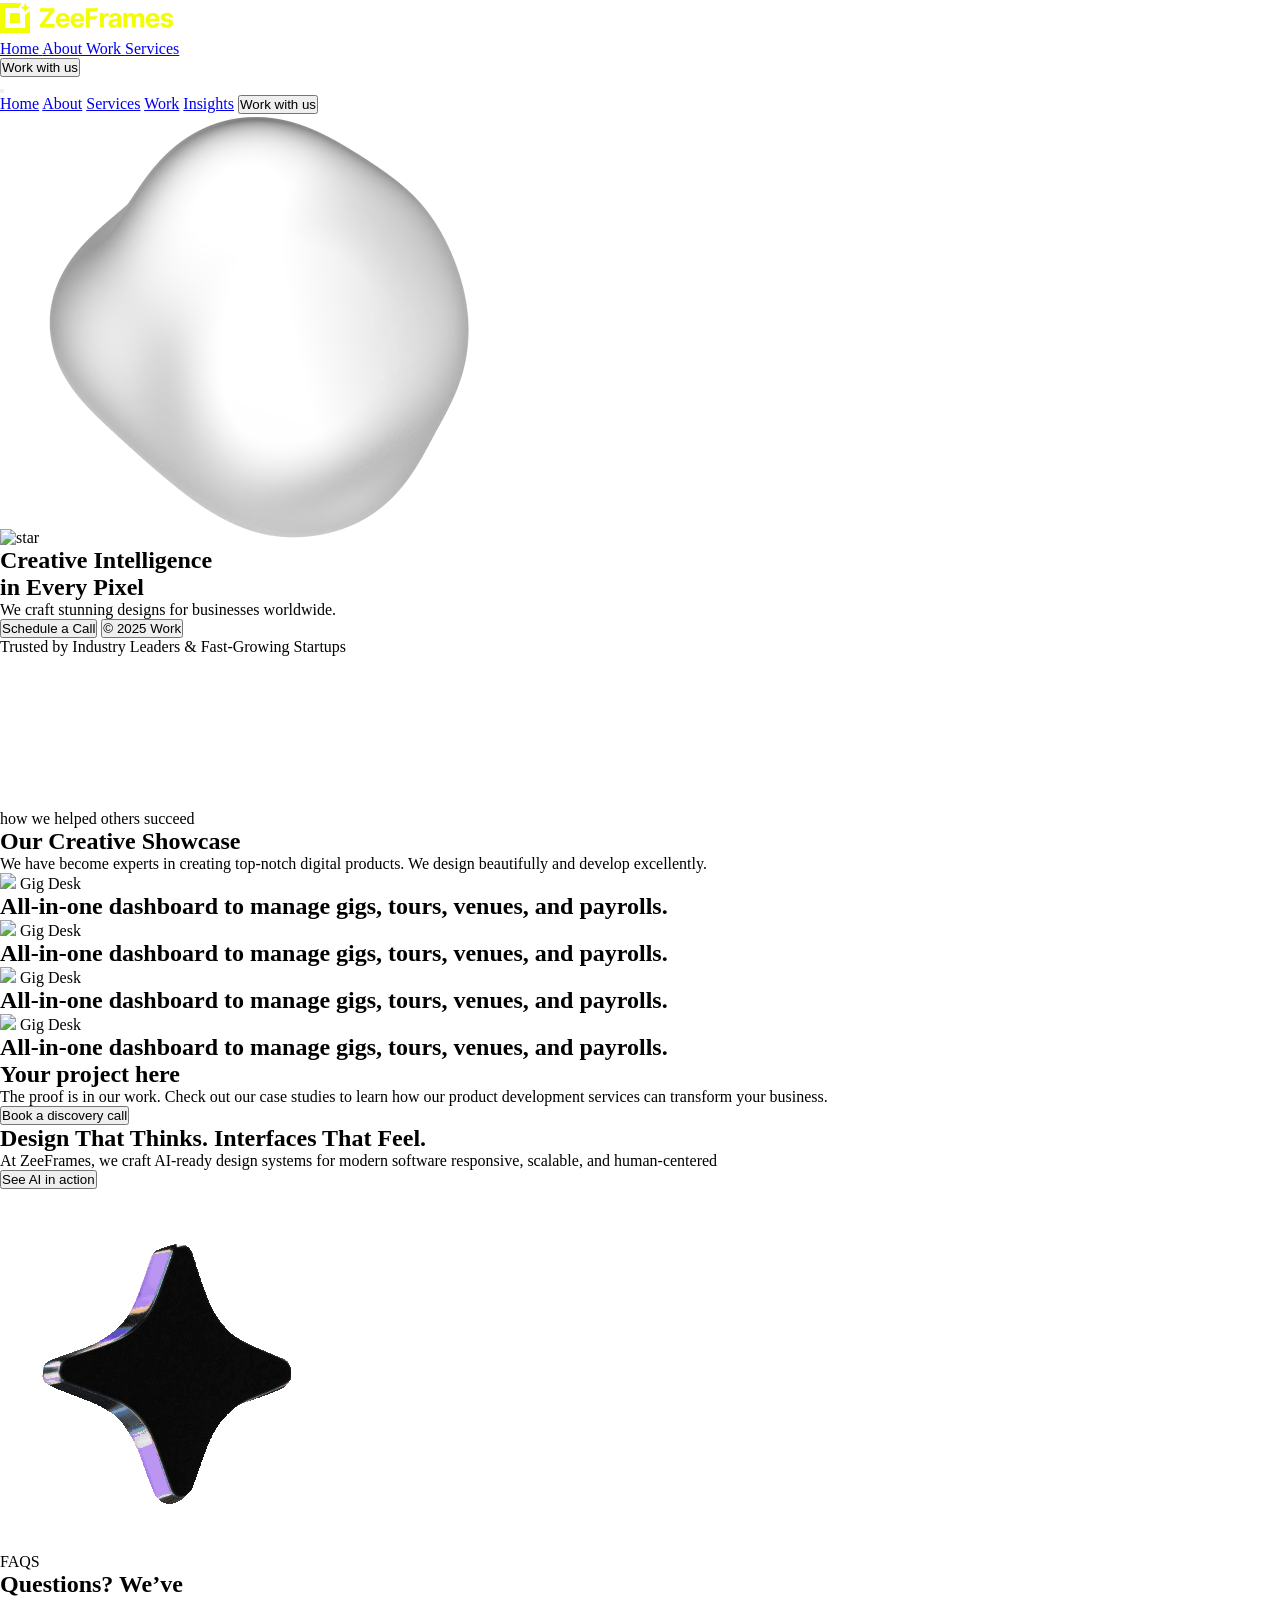
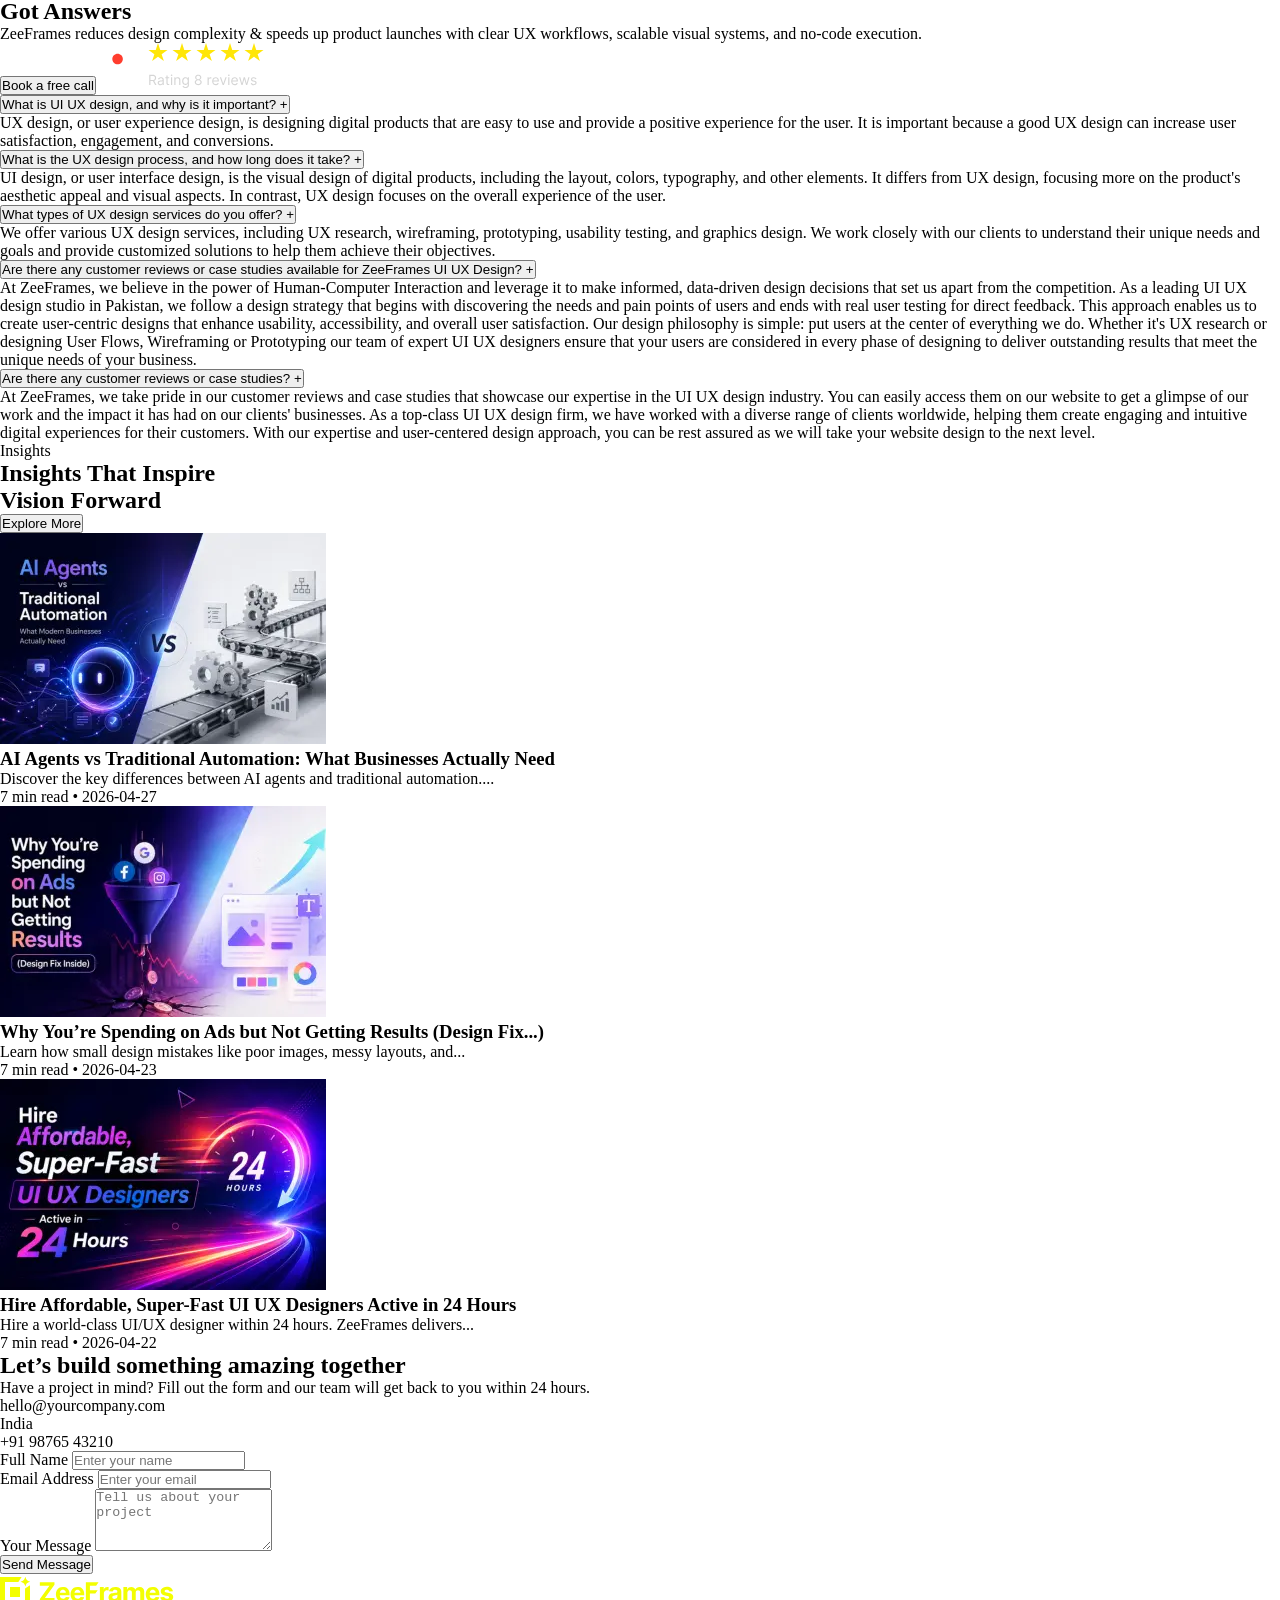
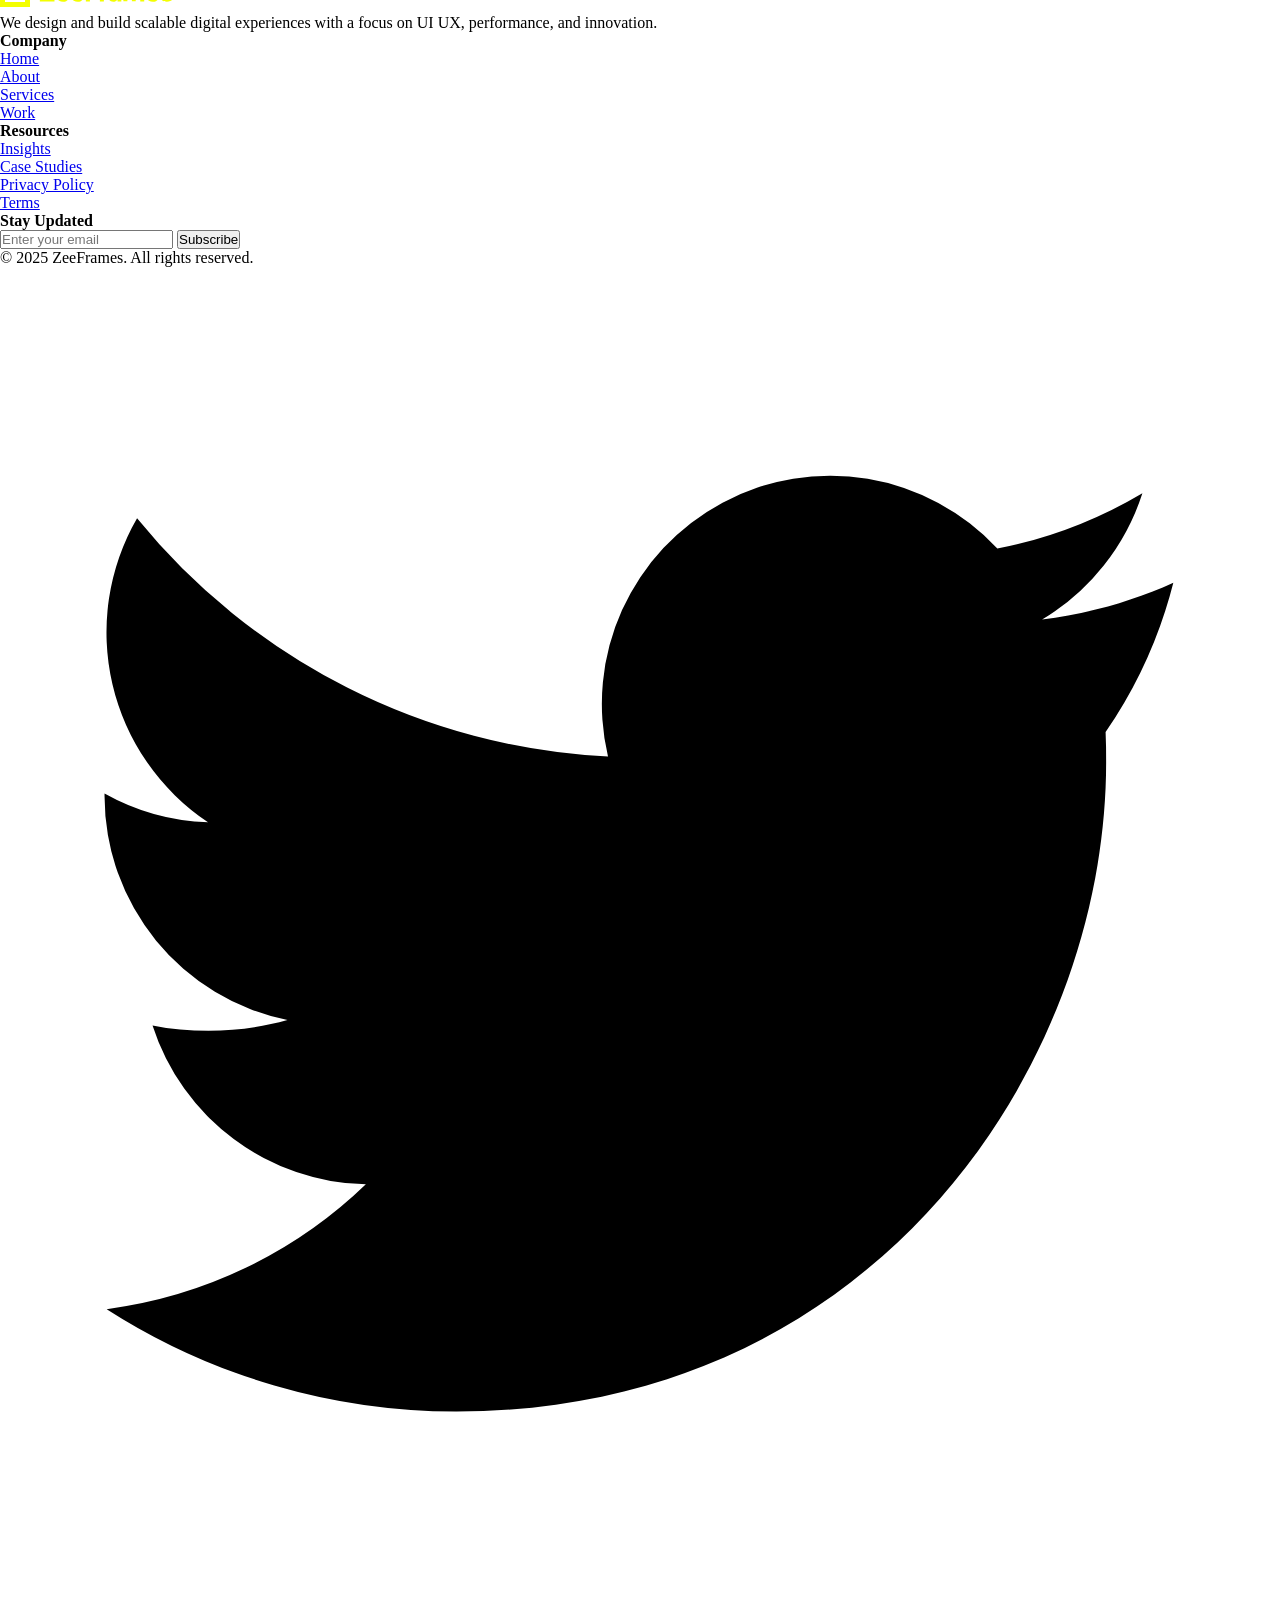
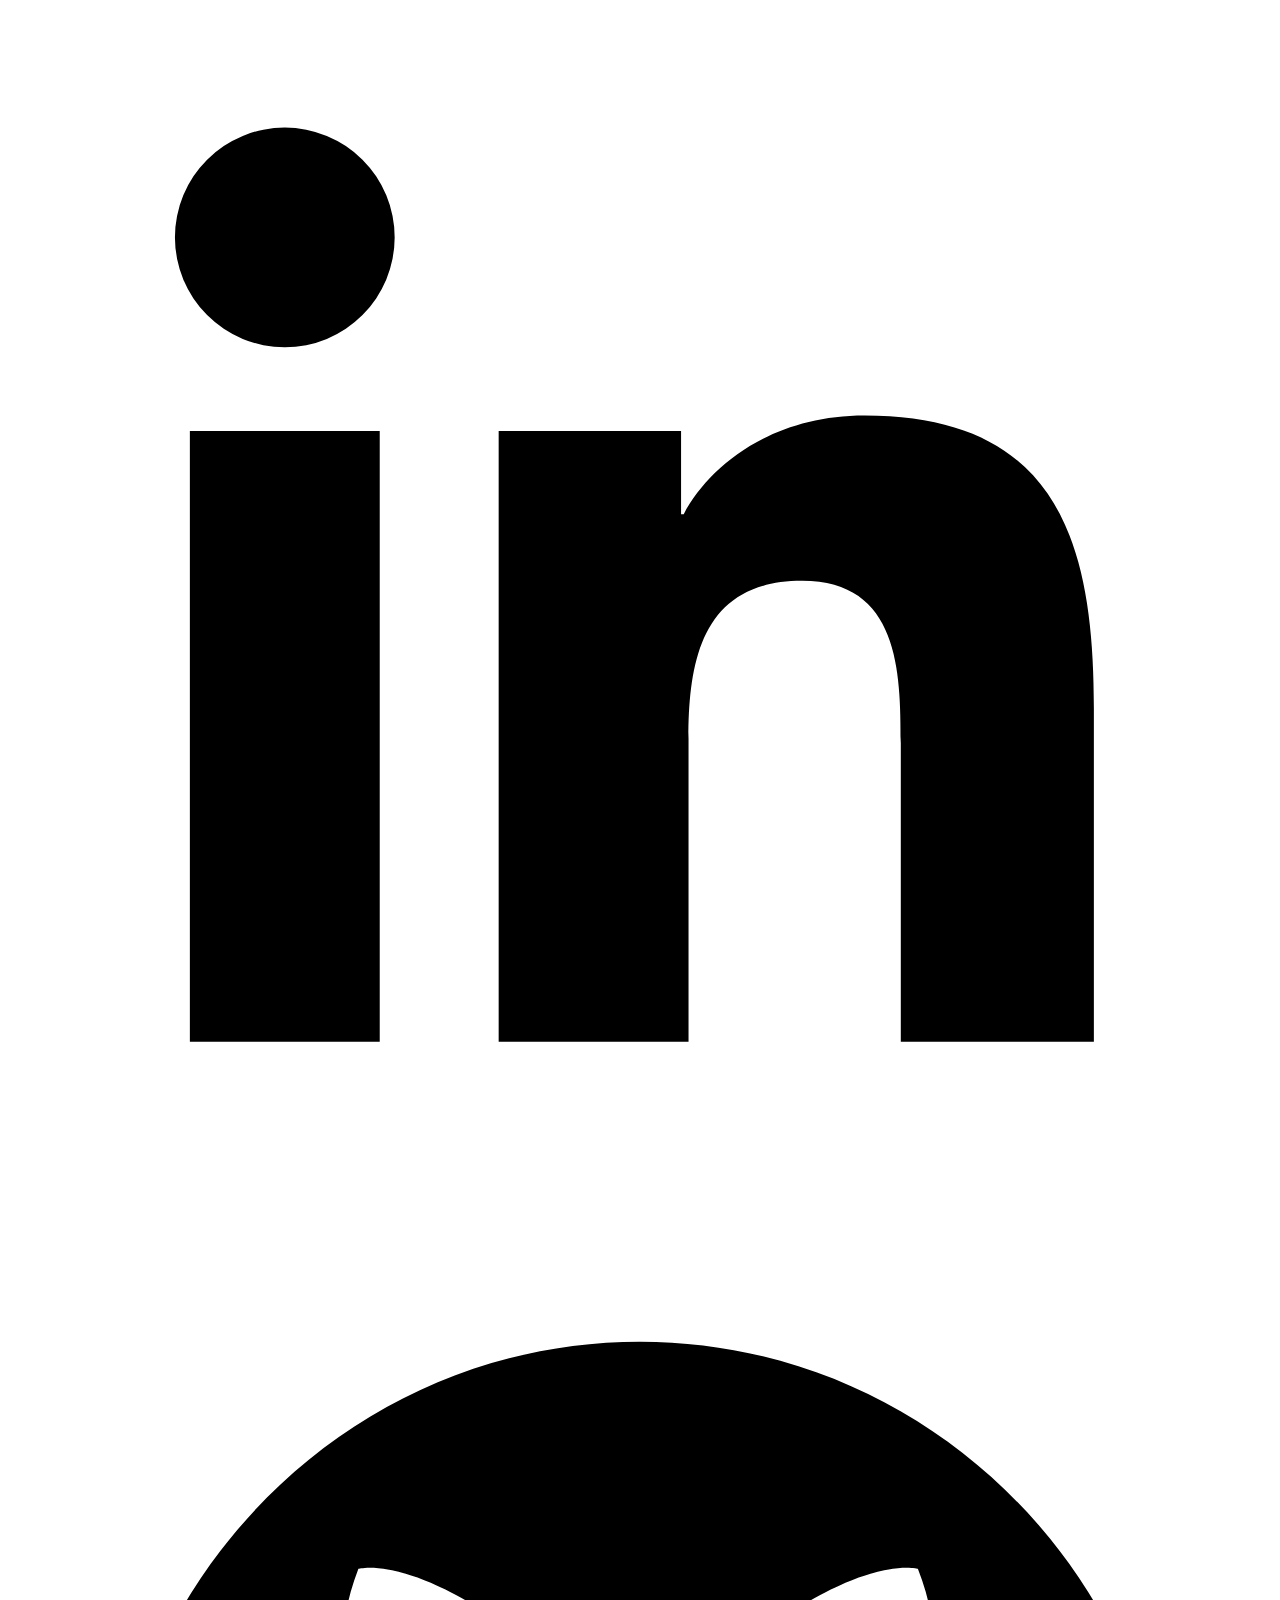
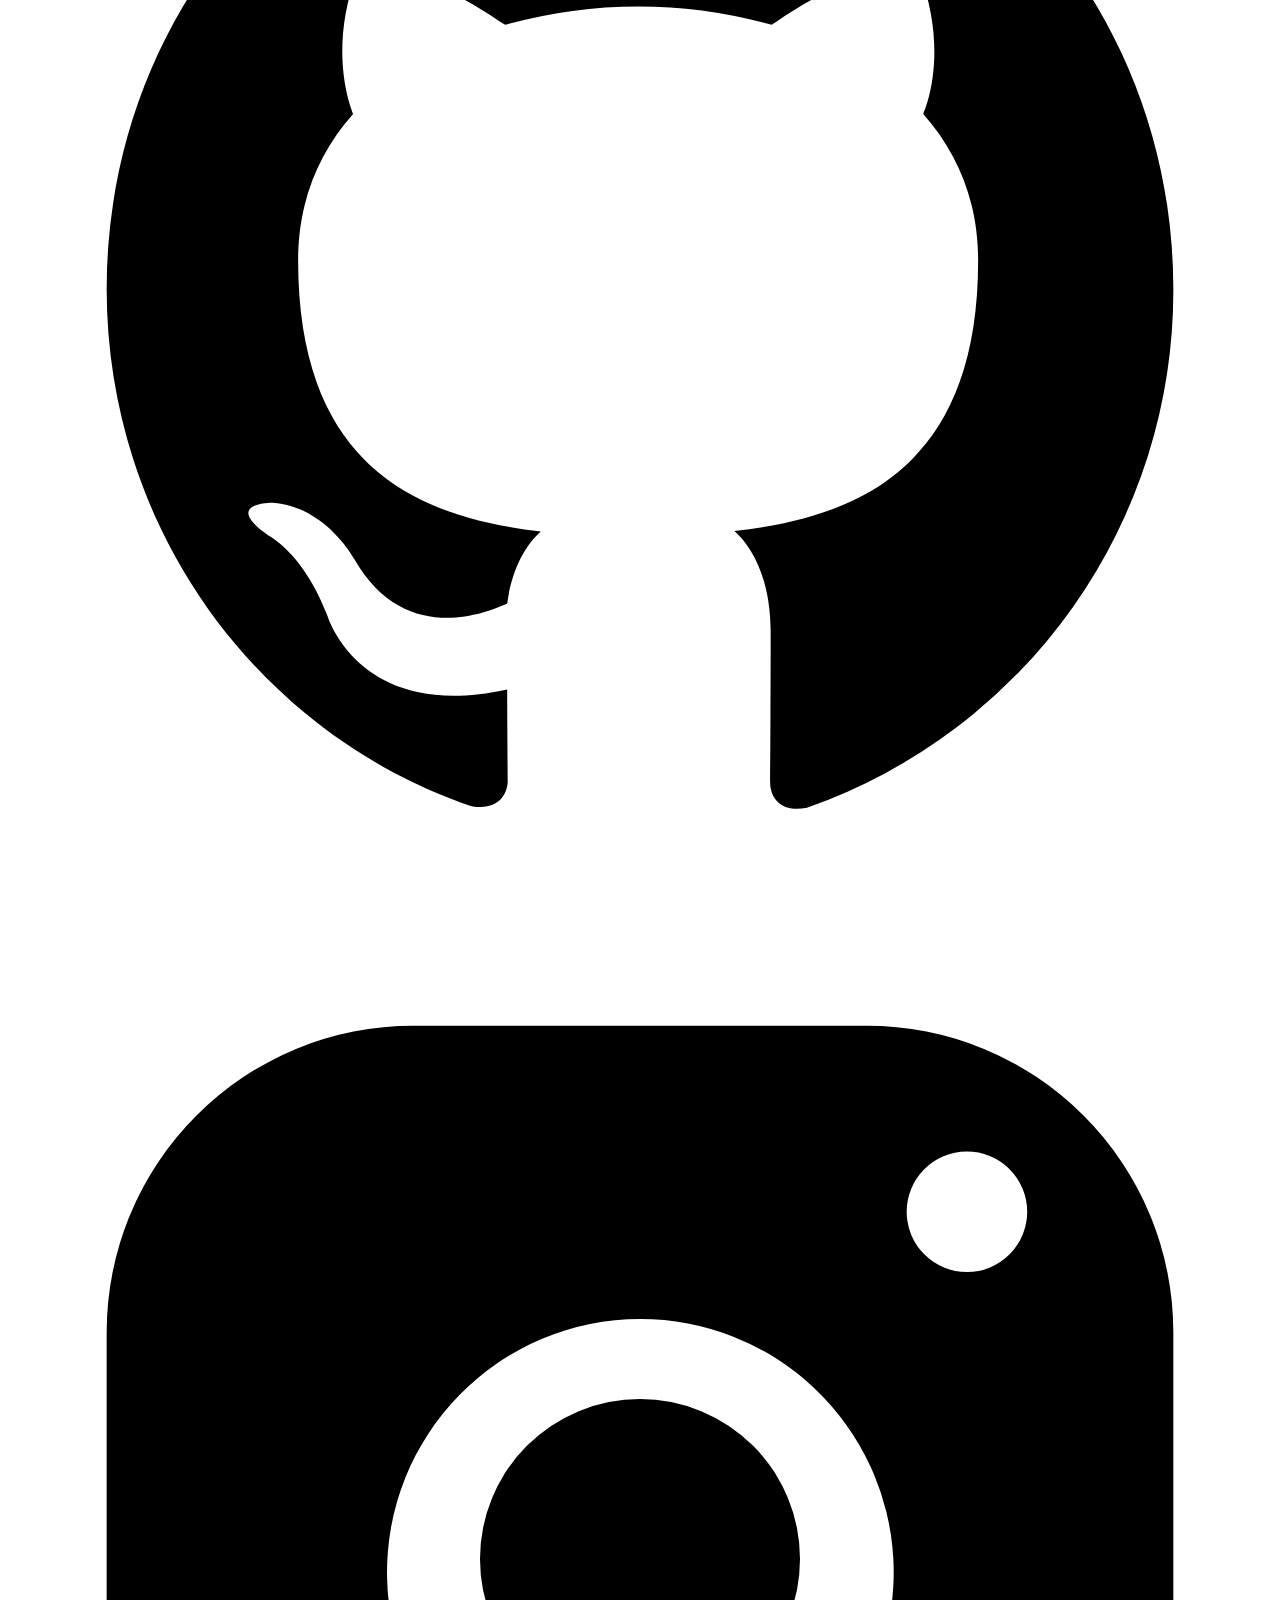
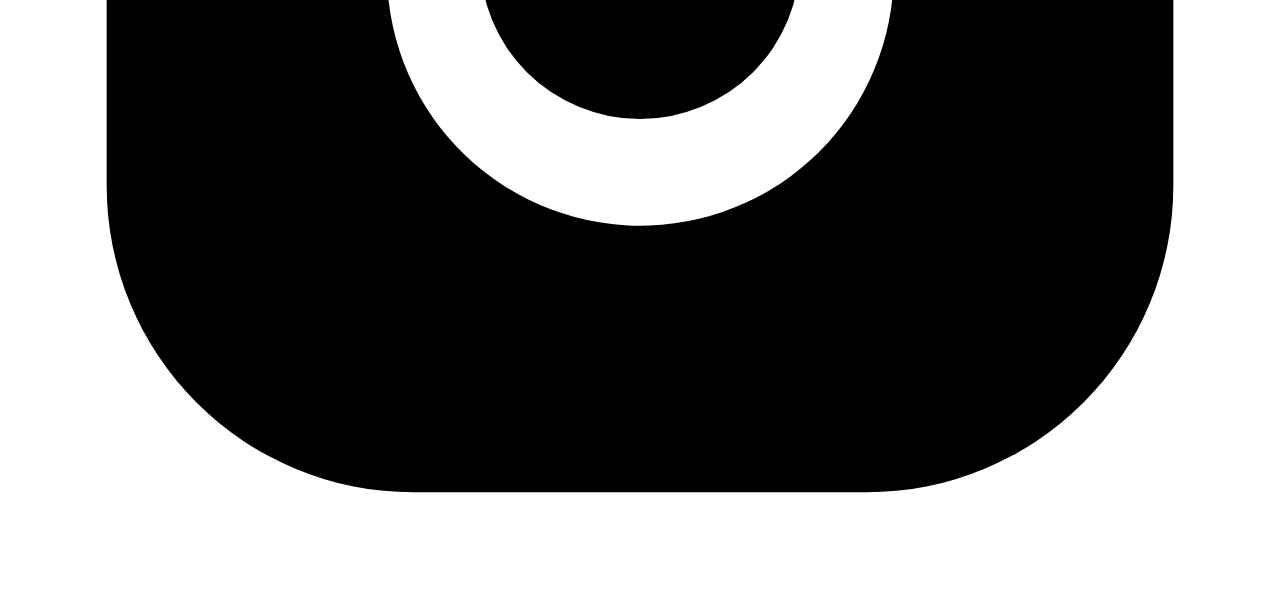
==== index.html @ 462d5f77 "Added website files" ====
<!DOCTYPE html>
<html lang="en">

<head>
    <meta charset="UTF-8">
    <meta name="viewport" content="width=device-width, initial-scale=1.0">
    <title>ZeeFrames - UI UX Design Agency</title>

    <link rel="stylesheet" href="https://cdn.jsdelivr.net/npm/swiper@11/swiper-bundle.min.css" />

    <script src="https://cdn.tailwindcss.com"></script>
    <link rel="stylesheet" href="style.css">

</head>

<body class="bg-black">

    <header class="bg-black/80 backdrop-blur-md text-white fixed top-0 w-full z-50">
        <nav class="max-w-7xl mx-auto flex items-center justify-between px-6 py-4">

            <div>
                <img src="images/logo.svg" alt="logo">
            </div>

            <div class="hidden lg:flex items-center gap-10 text-gray-300">
                <a href="index.html" class="relative group hover:text-[#F3FE00] transition">
                    Home
                    <span
                        class="absolute left-0 -bottom-1 w-0 h-[2px] bg-[#F3FE00] transition-all duration-300 group-hover:w-full"></span>
                </a>

                <a href="about.html" class="relative group hover:text-[#F3FE00] transition">
                    About
                    <span
                        class="absolute left-0 -bottom-1 w-0 h-[2px] bg-[#F3FE00] transition-all duration-300 group-hover:w-full"></span>
                </a>


                <a href="work.html" class="relative group hover:text-[#F3FE00] transition">
                    Work
                    <span
                        class="absolute left-0 -bottom-1 w-0 h-[2px] bg-[#F3FE00] transition-all duration-300 group-hover:w-full"></span>
                </a>
                <a href="service.html" class="relative group hover:text-[#F3FE00] transition">
                    Services
                    <span
                        class="absolute left-0 -bottom-1 w-0 h-[2px] bg-[#F3FE00] transition-all duration-300 group-hover:w-full"></span>
                </a>

            </div>

            <div class="hidden lg:block">
                <button
                    class="text-black px-6 py-2 rounded-full font-semibold bg-[#F3FE00] hover:scale-105 hover:shadow-[0_0_20px_#F3FE00] transition-all duration-300">
                    Work with us
                </button>
            </div>

            <button id="menuBtn" class="lg:hidden flex flex-col gap-1">
                <span class="bar w-6 h-[2px] bg-[#F3FE00] transition-all"></span>
                <span class="bar w-6 h-[2px] bg-[#F3FE00] transition-all"></span>
                <span class="bar w-6 h-[2px] bg-[#F3FE00] transition-all"></span>
            </button>
        </nav>

        <div id="mobileMenu"
            class="lg:hidden overflow-hidden max-h-0 opacity-0 transition-all duration-500 ease-in-out px-6 bg-black text-gray-300">
            <div class="py-6 space-y-4">
                <a href="#" class="block text-[#F3FE00]">Home</a>
                <a href="#" class="block hover:text-[#F3FE00]">About</a>
                <a href="#" class="block hover:text-[#F3FE00]">Services</a>
                <a href="#" class="block hover:text-[#F3FE00]">Work</a>
                <a href="#" class="block hover:text-[#F3FE00]">Insights</a>

                <button
                    class="w-full mt-4 bg-[#F3FE00] text-black py-2 rounded-full font-semibold hover:shadow-[0_0_20px_#F3FE00] transition">
                    Work with us
                </button>
            </div>
        </div>
    </header>
    <main class="pt-20">
        <section class="hero-section">
            <div class="relative w-full min-h-screen overflow-hidden">

                <img width="73" height="80" src="https://zeeframes.com/frontend-assets/images/svgs/hero-star.svg"
                    alt="star"
                    class="absolute left-6 md:left-40 bottom-10 md:bottom-40 z-10 w-10 md:w-16 animate-[spin_20s_linear_infinite]">

                <img src="images/home-bubble.webp" alt="home-bubble"
                    class="absolute top-0 left-1/3 -translate-x-1/2 z-0 opacity-70 w-[80%] md:w-auto">

                <div class="absolute inset-0 flex flex-col items-center justify-center z-20 px-4 md:px-6 text-center">

                    <h1
                        class="text-white text-3xl sm:text-4xl md:text-6xl lg:text-7xl font-bold uppercase leading-tight">
                        Creative Intelligence <br> in Every Pixel
                    </h1>

                    <p class="text-white mt-4 text-base sm:text-lg md:text-xl max-w-xl">
                        We craft <span class="text-[#F3FE00]">stunning</span> designs for businesses worldwide.
                    </p>

                    <div class="flex flex-col sm:flex-row items-center gap-4 sm:gap-6 py-8">

                        <button
                            class="px-6 py-3 rounded-full bg-white text-black font-semibold shadow-lg w-full sm:w-auto">
                            Schedule a Call
                        </button>

                        <button
                            class="px-6 py-3 rounded-full border border-gray-400 text-white font-semibold w-full sm:w-auto">
                            © 2025 Work
                        </button>

                    </div>

                    <span class="text-white text-sm sm:text-base">
                        Trusted by Industry Leaders & Fast-Growing Startups
                    </span>

                </div>
            </div>
        </section>


        <section class="video-section bg-black text-white">

            <div class="w-full aspect-video md:h-screen overflow-hidden mt-10">
                <video src="https://zeeframes.com/frontend-assets/media/zeeframes-process.mp4" autoplay muted loop
                    playsinline class="w-full h-full object-cover">
                </video>
            </div>

            <div class="py-10 text-center max-w-5xl mx-auto px-4 md:px-6">

                <span class="text-[#F3FE00] uppercase tracking-wide text-sm md:text-base">
                    how we helped others succeed
                </span>

                <h2 class="text-2xl sm:text-3xl md:text-4xl lg:text-5xl font-bold mt-4 leading-tight">
                    Our Creative Showcase
                </h2>

                <p class="text-gray-300 mt-4 text-base md:text-lg">
                    We have become experts in creating top-notch digital products. We design beautifully and develop
                    excellently.
                </p>

            </div>


            <div class="px-4 md:px-12">
                <div class="grid grid-cols-1 sm:grid-cols-2 gap-8">

                    <div class="text-white p-2">
                        <img src="https://zeeframes.com/storage/280/3.png" class="w-full h-auto rounded-lg">
                        <span class="block mt-4 text-gray-400 text-sm">Gig Desk</span>
                        <h2 class="text-lg md:text-2xl lg:text-3xl mt-2 leading-snug">
                            All-in-one dashboard to manage gigs, tours, venues, and payrolls.
                        </h2>
                    </div>

                    <div class="text-white p-2 sm:mt-10 lg:mt-20">
                        <img src="https://zeeframes.com/storage/278/2.png" class="w-full h-auto rounded-lg">
                        <span class="block mt-4 text-gray-400 text-sm">Gig Desk</span>
                        <h2 class="text-lg md:text-2xl lg:text-3xl mt-2 leading-snug">
                            All-in-one dashboard to manage gigs, tours, venues, and payrolls.
                        </h2>
                    </div>

                    <div class="text-white p-2">
                        <img src="https://zeeframes.com/storage/277/1-%282%29.png" class="w-full h-auto rounded-lg">
                        <span class="block mt-4 text-gray-400 text-sm">Gig Desk</span>
                        <h2 class="text-lg md:text-2xl lg:text-3xl mt-2 leading-snug">
                            All-in-one dashboard to manage gigs, tours, venues, and payrolls.
                        </h2>
                    </div>

                    <div class="text-white p-2 sm:mt-10 lg:mt-20">
                        <img src="https://zeeframes.com/storage/275/Rectangle-6338.png"
                            class="w-full h-auto rounded-lg">
                        <span class="block mt-4 text-gray-400 text-sm">Gig Desk</span>
                        <h2 class="text-lg md:text-2xl lg:text-3xl mt-2 leading-snug">
                            All-in-one dashboard to manage gigs, tours, venues, and payrolls.
                        </h2>
                    </div>

                </div>
            </div>


            <div class="bg-black py-10 lg:py-20 px-4 md:px-6">
                <div class="max-w-4xl mx-auto text-center border border-gray-700 rounded-3xl p-6 md:p-10">

                    <h2 class="text-white text-xl sm:text-2xl md:text-3xl font-semibold">
                        Your project here
                    </h2>

                    <p class="text-gray-400 mt-4 text-base md:text-lg leading-relaxed">
                        The proof is in our work. Check out
                        <span class="text-[#F3FE00] underline">our case studies</span>
                        to learn how our product development services can transform your business.
                    </p>

                    <button class="mt-6 px-6 md:px-8 py-3 md:py-4 bg-[#F3FE00] text-black font-semibold rounded-full">
                        Book a discovery call
                    </button>

                </div>
            </div>

        </section>
        <section class="relative bg-[url('./images/gradient-bg.webp')] bg-cover bg-center w-full min-h-screen py-10">

            <div class="relative max-w-6xl mx-auto min-h-screen flex items-center px-6">

                <div class="flex flex-col lg:flex-row items-center gap-10 w-full">

                    <div class="lg:w-[70%] text-center lg:text-left">
                        <h2 class="text-white text-3xl md:text-4xl lg:text-6xl font-bold leading-tight">
                            Design That Thinks. Interfaces That Feel.
                        </h2>

                        <p class="text-gray-300 mt-6 text-lg md:text-xl leading-relaxed">
                            At ZeeFrames, we craft AI-ready design systems for modern software responsive, scalable, and
                            human-centered
                        </p>

                        <button
                            class="mt-6 px-8 py-3 bg-[#F3FE00] text-black font-semibold rounded-full hover:scale-105 transition">
                            See AI in action
                        </button>
                    </div>

                    <div class="lg:w-[30%] flex justify-center">
                        <img src="./images/star.gif" alt="star" class="w-40 lg:w-56">
                    </div>

                </div>

            </div>

        </section>
        <section class="bg-black text-white px-6 md:px-12 py-10 lg:py-20">
            <div class="max-w-7xl mx-auto grid lg:grid-cols-2 gap-12">

                <div>
                    <p class="text-[#F3FE00] font-semibold mb-4">FAQS</p>

                    <h2 class="text-4xl md:text-5xl font-bold leading-tight mb-6">
                        Questions? We’ve <br> Got Answers
                    </h2>

                    <p class="text-gray-400 mb-8">
                        ZeeFrames reduces design complexity & speeds up product launches with clear UX workflows,
                        scalable visual systems, and no-code execution.
                    </p>

                    <div class="flex items-center gap-6">
                        <button
                            class="bg-white text-black px-6 py-3 rounded-full hover:bg-gray-200 transition whitespace-nowrap">
                            Book a free call
                        </button>

                        <img src="images/clutch-reviews.svg" alt="rating" class="h-8">
                    </div>
                </div>

                <div class="space-y-4">

                    <div class="faq-item border border-gray-800 rounded-xl transition-all duration-300">
                        <button onclick="toggleFaq(this)"
                            class="w-full flex justify-between items-center p-5 text-left">
                            <span>What is UI UX design, and why is it important?</span>
                            <span class="faq-icon text-2xl transition">+</span>
                        </button>
                        <div class="faq-content max-h-0 overflow-hidden transition-all duration-500 px-5 text-gray-400">
                            <div class="py-3">
                                UX design, or user experience design, is designing digital products that are easy to use
                                and provide a positive experience for the user. It is important because a good UX design
                                can increase user satisfaction, engagement, and conversions.
                            </div>
                        </div>
                    </div>

                    <div class="faq-item border border-gray-800 rounded-xl transition-all duration-300">
                        <button onclick="toggleFaq(this)"
                            class="w-full flex justify-between items-center p-5 text-left">
                            <span>What is the UX design process, and how long does it take?</span>
                            <span class="faq-icon text-2xl transition">+</span>
                        </button>
                        <div class="faq-content max-h-0 overflow-hidden transition-all duration-500 px-5 text-gray-400">
                            <div class="py-3">
                                UI design, or user interface design, is the visual design of digital products, including
                                the layout, colors, typography, and other elements. It differs from UX design, focusing
                                more on the product's aesthetic appeal and visual aspects. In contrast, UX design
                                focuses on the overall experience of the user.
                            </div>
                        </div>
                    </div>

                    <div class="faq-item border border-gray-800 rounded-xl transition-all duration-300">
                        <button onclick="toggleFaq(this)"
                            class="w-full flex justify-between items-center p-5 text-left">
                            <span>What types of UX design services do you offer?</span>
                            <span class="faq-icon text-2xl transition">+</span>
                        </button>
                        <div class="faq-content max-h-0 overflow-hidden transition-all duration-500 px-5 text-gray-400">
                            <div class="py-3">
                                We offer various UX design services, including UX research, wireframing, prototyping,
                                usability testing, and graphics design. We work closely with our clients to understand
                                their unique needs and goals and provide customized solutions to help them achieve their
                                objectives.

                            </div>
                        </div>
                    </div>

                    <div class="faq-item border border-gray-800 rounded-xl transition-all duration-300">
                        <button onclick="toggleFaq(this)"
                            class="w-full flex justify-between items-center p-5 text-left">
                            <span>Are there any customer reviews or case studies available for ZeeFrames UI UX
                                Design?</span>
                            <span class="faq-icon text-2xl transition">+</span>
                        </button>
                        <div class="faq-content max-h-0 overflow-hidden transition-all duration-500 px-5 text-gray-400">
                            <div class="py-3">
                                At ZeeFrames, we believe in the power of Human-Computer Interaction and leverage it to
                                make informed, data-driven design decisions that set us apart from the competition. As a
                                leading UI UX design studio in Pakistan, we follow a design strategy that begins with
                                discovering the needs and pain points of users and ends with real user testing for
                                direct feedback. This approach enables us to create user-centric designs that enhance
                                usability, accessibility, and overall user satisfaction.

                                Our design philosophy is simple: put users at the center of everything we do. Whether
                                it's UX research or designing User Flows, Wireframing or Prototyping our team of expert
                                UI UX designers ensure that your users are considered in every phase of designing to
                                deliver outstanding results that meet the unique needs of your business.
                            </div>
                        </div>
                    </div>

                    <div class="faq-item border border-gray-800 rounded-xl transition-all duration-300">
                        <button onclick="toggleFaq(this)"
                            class="w-full flex justify-between items-center p-5 text-left">
                            <span>Are there any customer reviews or case studies?</span>
                            <span class="faq-icon text-2xl transition">+</span>
                        </button>
                        <div class="faq-content max-h-0 overflow-hidden transition-all duration-500 px-5 text-gray-400">
                            <div class="py-3">
                                At ZeeFrames, we take pride in our customer reviews and case studies that showcase our
                                expertise in the UI UX design industry. You can easily access them on our website to get
                                a glimpse of our work and the impact it has had on our clients' businesses. As a
                                top-class UI UX design firm, we have worked with a diverse range of clients worldwide,
                                helping them create engaging and intuitive digital experiences for their customers. With
                                our expertise and user-centered design approach, you can be rest assured as we will take
                                your website design to the next level.

                            </div>
                        </div>
                    </div>

                </div>
            </div>
        </section>
        <section class="Insights">
            <div class="bg-black text-white px-6 md:px-12 py-10 lg:py-20">
                <div class="flex flex-col lg:flex-row lg:items-start lg:justify-between gap-10">
                    <div>
                        <span class="text-[#F3FE00] text-sm uppercase tracking-widest">
                            Insights
                        </span>
                        <h2 class="text-white text-4xl md:text-6xl font-bold mt-6 leading-tight max-w-3xl">
                            Insights That Inspire <br> Vision Forward
                        </h2>
                    </div>
                    <div class="lg:mt-4">
                        <button
                            class="bg-gray-200 text-black px-8 py-4 rounded-full flex items-center gap-3 hover:scale-105 transition">
                            Explore More
                        </button>
                    </div>
                </div>
                <div class="max-w-7xl mx-auto grid grid-cols-1 md:grid-cols-2 lg:grid-cols-3 gap-8 pt-10">

                    <div
                        class="group bg-[#0B0B0B] border-4 border-gray-800 rounded-2xl overflow-hidden transition duration-300 hover:scale-[1.02] hover:border-[#F3FE00]">
                        <img src="images/ai-agents-vs-traditional-automation-what-businesses-actually-need.webp"
                            class="w-full h-56 object-cover">
                        <div class="p-6">
                            <h3
                                class="text-white text-2xl font-semibold leading-snug transition duration-300 group-hover:text-[#F3FE00]">
                                AI Agents vs Traditional Automation: What Businesses Actually Need
                            </h3>
                            <p class="text-gray-400 mt-4">
                                Discover the key differences between AI agents and traditional automation....
                            </p>
                            <span class="text-gray-500 text-sm mt-6 block">
                                7 min read • 2026-04-27
                            </span>
                        </div>
                    </div>

                    <div
                        class="group bg-[#0B0B0B] border-4 border-gray-800 rounded-2xl overflow-hidden transition duration-300 hover:scale-[1.02] hover:border-[#F3FE00]">
                        <img src="images/why-you-re-spending-on-ads-but-not-getting-results-design-fix-inside-.webp"
                            class="w-full h-56 object-cover">
                        <div class="p-6">
                            <h3
                                class="text-white text-2xl font-semibold leading-snug transition duration-300 group-hover:text-[#F3FE00]">
                                Why You’re Spending on Ads but Not Getting Results (Design Fix...)
                            </h3>
                            <p class="text-gray-400 mt-4">
                                Learn how small design mistakes like poor images, messy layouts, and...
                            </p>
                            <span class="text-gray-500 text-sm mt-6 block">
                                7 min read • 2026-04-23
                            </span>
                        </div>
                    </div>

                    <div
                        class="group bg-[#0B0B0B] border-4 border-gray-800 rounded-2xl overflow-hidden transition duration-300 hover:scale-[1.02] hover:border-[#F3FE00]">
                        <img src="images/hire-affordable-super-fast-ui-ux-designers-active-in-24-hours-.webp"
                            class="w-full h-56 object-cover">
                        <div class="p-6">
                            <h3
                                class="text-white text-2xl font-semibold leading-snug transition duration-300 group-hover:text-[#F3FE00]">
                                Hire Affordable, Super-Fast UI UX Designers Active in 24 Hours
                            </h3>
                            <p class="text-gray-400 mt-4">
                                Hire a world-class UI/UX designer within 24 hours. ZeeFrames delivers...
                            </p>
                            <span class="text-gray-500 text-sm mt-6 block">
                                7 min read • 2026-04-22
                            </span>
                        </div>
                    </div>

                </div>
            </div>
        </section>
        <section class="bg-black text-white py-10 lg:py-20 px-6">
            <div class="max-w-7xl mx-auto grid lg:grid-cols-2 gap-16 items-start">

                <div>
                    <h2 class="text-4xl md:text-6xl font-bold leading-tight">
                        Let’s build something <span class="text-[#F3FE00]">amazing</span> together
                    </h2>

                    <p class="text-gray-400 mt-6 text-lg max-w-lg">
                        Have a project in mind? Fill out the form and our team will get back to you within 24 hours.
                    </p>

                    <div class="mt-10 space-y-3 text-gray-300">
                        <p>hello@yourcompany.com</p>
                        <p>India</p>
                        <p>+91 98765 43210</p>
                    </div>
                </div>

                <form class="bg-[#0B0B0B] border border-gray-800 rounded-2xl p-4 lg:p-8 space-y-6">

                    <div>
                        <label class="block text-sm mb-2 text-gray-400">Full Name</label>
                        <input type="text" placeholder="Enter your name"
                            class="w-full bg-black border border-gray-700 rounded-lg px-4 py-3 focus:outline-none focus:border-[#F3FE00] focus:shadow-[0_0_10px_#F3FE00]">
                    </div>

                    <div>
                        <label class="block text-sm mb-2 text-gray-400">Email Address</label>
                        <input type="email" placeholder="Enter your email"
                            class="w-full bg-black border border-gray-700 rounded-lg px-4 py-3 focus:outline-none focus:border-[#F3FE00] focus:shadow-[0_0_10px_#F3FE00]">
                    </div>

                    <div>
                        <label class="block text-sm mb-2 text-gray-400">Your Message</label>
                        <textarea rows="4" placeholder="Tell us about your project"
                            class="w-full bg-black border border-gray-700 rounded-lg px-4 py-3 focus:outline-none focus:border-[#F3FE00] focus:shadow-[0_0_10px_#F3FE00]"></textarea>
                    </div>

                    <button type="submit"
                        class="w-full bg-[#F3FE00] text-black font-semibold py-3 rounded-full hover:scale-105 transition duration-300">
                        Send Message
                    </button>

                </form>

            </div>
        </section>

    </main>
    <footer class="bg-black text-white pt-10 lg:pt-20 pb-10 px-6 border-t border-gray-800">

        <div class="max-w-7xl mx-auto grid grid-cols-1 md:grid-cols-2 lg:grid-cols-4 gap-12">

            <div>
                <img src="images/logo.svg" alt="ZeeFrames logo" class="mb-6 w-36" loading="lazy">
                <p class="text-gray-400 leading-relaxed">
                    We design and build scalable digital experiences with a focus on UI UX, performance, and innovation.
                </p>
            </div>

            <div>
                <h4 class="text-lg font-semibold mb-6">Company</h4>
                <ul class="space-y-3 text-gray-400">
                    <li><a href="index.html" class="hover:text-[#F3FE00] transition">Home</a></li>
                    <li><a href="about.html" class="hover:text-[#F3FE00] transition">About</a></li>
                    <li><a href="service.html" class="hover:text-[#F3FE00] transition">Services</a></li>
                    <li><a href="work.html" class="hover:text-[#F3FE00] transition">Work</a></li>
                </ul>
            </div>

            <div>
                <h4 class="text-lg font-semibold mb-6">Resources</h4>
                <ul class="space-y-3 text-gray-400">
                    <li><a href="#" class="hover:text-[#F3FE00] transition">Insights</a></li>
                    <li><a href="#" class="hover:text-[#F3FE00] transition">Case Studies</a></li>
                    <li><a href="#" class="hover:text-[#F3FE00] transition">Privacy Policy</a></li>
                    <li><a href="#" class="hover:text-[#F3FE00] transition">Terms</a></li>
                </ul>
            </div>

            <div>
                <h4 class="text-lg font-semibold mb-6">Stay Updated</h4>

                <form class="flex flex-col gap-4">
                    <input type="email" placeholder="Enter your email"
                        class="bg-[#0B0B0B] border border-gray-700 px-4 py-3 rounded-lg focus:outline-none focus:border-[#F3FE00] focus:shadow-[0_0_10px_#F3FE00]">

                    <button
                        class="bg-[#F3FE00] text-black font-semibold py-3 rounded-full hover:scale-105 hover:shadow-[0_0_20px_#F3FE00] transition">
                        Subscribe
                    </button>
                </form>
            </div>

        </div>

        <div
            class="max-w-7xl mx-auto mt-16 pt-8 border-t border-gray-800 flex flex-col md:flex-row items-center justify-between gap-6">

            <p class="text-gray-500 text-sm text-center md:text-left">
                © 2025 ZeeFrames. All rights reserved.
            </p>

            <div class="flex items-center gap-6 text-gray-400">

                <a href="#" class="hover:text-[#F3FE00] transition">
                    <svg xmlns="http://www.w3.org/2000/svg" class="w-6 h-6 fill-current" viewBox="0 0 24 24">
                        <path
                            d="M22 5.92c-.77.35-1.6.58-2.46.69a4.3 4.3 0 0 0 1.88-2.37 8.59 8.59 0 0 1-2.72 1.04 4.28 4.28 0 0 0-7.3 3.9 12.15 12.15 0 0 1-8.83-4.47 4.28 4.28 0 0 0 1.33 5.7 4.25 4.25 0 0 1-1.94-.54v.05a4.29 4.29 0 0 0 3.43 4.2c-.47.13-.97.2-1.48.2-.36 0-.71-.03-1.05-.1a4.29 4.29 0 0 0 4 2.98A8.6 8.6 0 0 1 2 19.54a12.13 12.13 0 0 0 6.56 1.92c7.87 0 12.18-6.52 12.18-12.17 0-.19 0-.38-.01-.57A8.72 8.72 0 0 0 22 5.92z" />
                    </svg>
                </a>

                <a href="#" class="hover:text-[#F3FE00] transition">
                    <svg xmlns="http://www.w3.org/2000/svg" class="w-6 h-6 fill-current" viewBox="0 0 24 24">
                        <path
                            d="M20.45 20.45h-3.56v-5.6c0-1.33-.03-3.04-1.85-3.04-1.85 0-2.13 1.45-2.13 2.95v5.69H9.35V9h3.42v1.56h.05c.48-.91 1.65-1.85 3.39-1.85 3.63 0 4.3 2.39 4.3 5.49v6.25zM5.34 7.43a2.06 2.06 0 1 1 0-4.12 2.06 2.06 0 0 1 0 4.12zM7.12 20.45H3.56V9h3.56v11.45z" />
                    </svg>
                </a>

                <a href="#" class="hover:text-[#F3FE00] transition">
                    <svg xmlns="http://www.w3.org/2000/svg" class="w-6 h-6 fill-current" viewBox="0 0 24 24">
                        <path
                            d="M12 2C6.48 2 2 6.58 2 12.26c0 4.52 2.87 8.35 6.84 9.7.5.09.68-.22.68-.48 0-.24-.01-.87-.01-1.71-2.78.62-3.37-1.38-3.37-1.38-.45-1.18-1.1-1.5-1.1-1.5-.9-.63.07-.62.07-.62 1 .07 1.53 1.05 1.53 1.05.88 1.55 2.31 1.1 2.87.84.09-.66.35-1.1.63-1.35-2.22-.26-4.55-1.14-4.55-5.08 0-1.12.39-2.03 1.03-2.75-.1-.26-.45-1.3.1-2.72 0 0 .84-.27 2.75 1.05a9.2 9.2 0 0 1 5 0c1.9-1.32 2.74-1.05 2.74-1.05.56 1.42.21 2.46.1 2.72.64.72 1.03 1.63 1.03 2.75 0 3.95-2.34 4.82-4.57 5.07.36.32.68.94.68 1.9 0 1.37-.01 2.47-.01 2.81 0 .27.18.58.69.48A10.27 10.27 0 0 0 22 12.26C22 6.58 17.52 2 12 2z" />
                    </svg>
                </a>

                <a href="#" class="hover:text-[#F3FE00] transition">
                    <svg xmlns="http://www.w3.org/2000/svg" class="w-6 h-6 fill-current" viewBox="0 0 24 24">
                        <path
                            d="M7.75 2h8.5A5.75 5.75 0 0 1 22 7.75v8.5A5.75 5.75 0 0 1 16.25 22h-8.5A5.75 5.75 0 0 1 2 16.25v-8.5A5.75 5.75 0 0 1 7.75 2zm4.25 5.5A4.75 4.75 0 1 0 16.75 12 4.75 4.75 0 0 0 12 7.5zm6.13-.88a1.13 1.13 0 1 0-1.13-1.12 1.13 1.13 0 0 0 1.13 1.12zM12 9a3 3 0 1 1-3 3 3 3 0 0 1 3-3z" />
                    </svg>
                </a>

            </div>

        </div>

    </footer>
    <script src="script.js"></script>
    <script src="https://cdn.jsdelivr.net/npm/swiper@11/swiper-bundle.min.js"></script>

</body>

</html>
---- style.css ----
* {
  margin: 0;
  padding: 0;
  box-sizing: border-box;
}

.hero-section {
  background: url("https://zeeframes.com/frontend-assets/images/home-hero-bg.webp");
  background-size: cover;
  background-position: center;
  
}
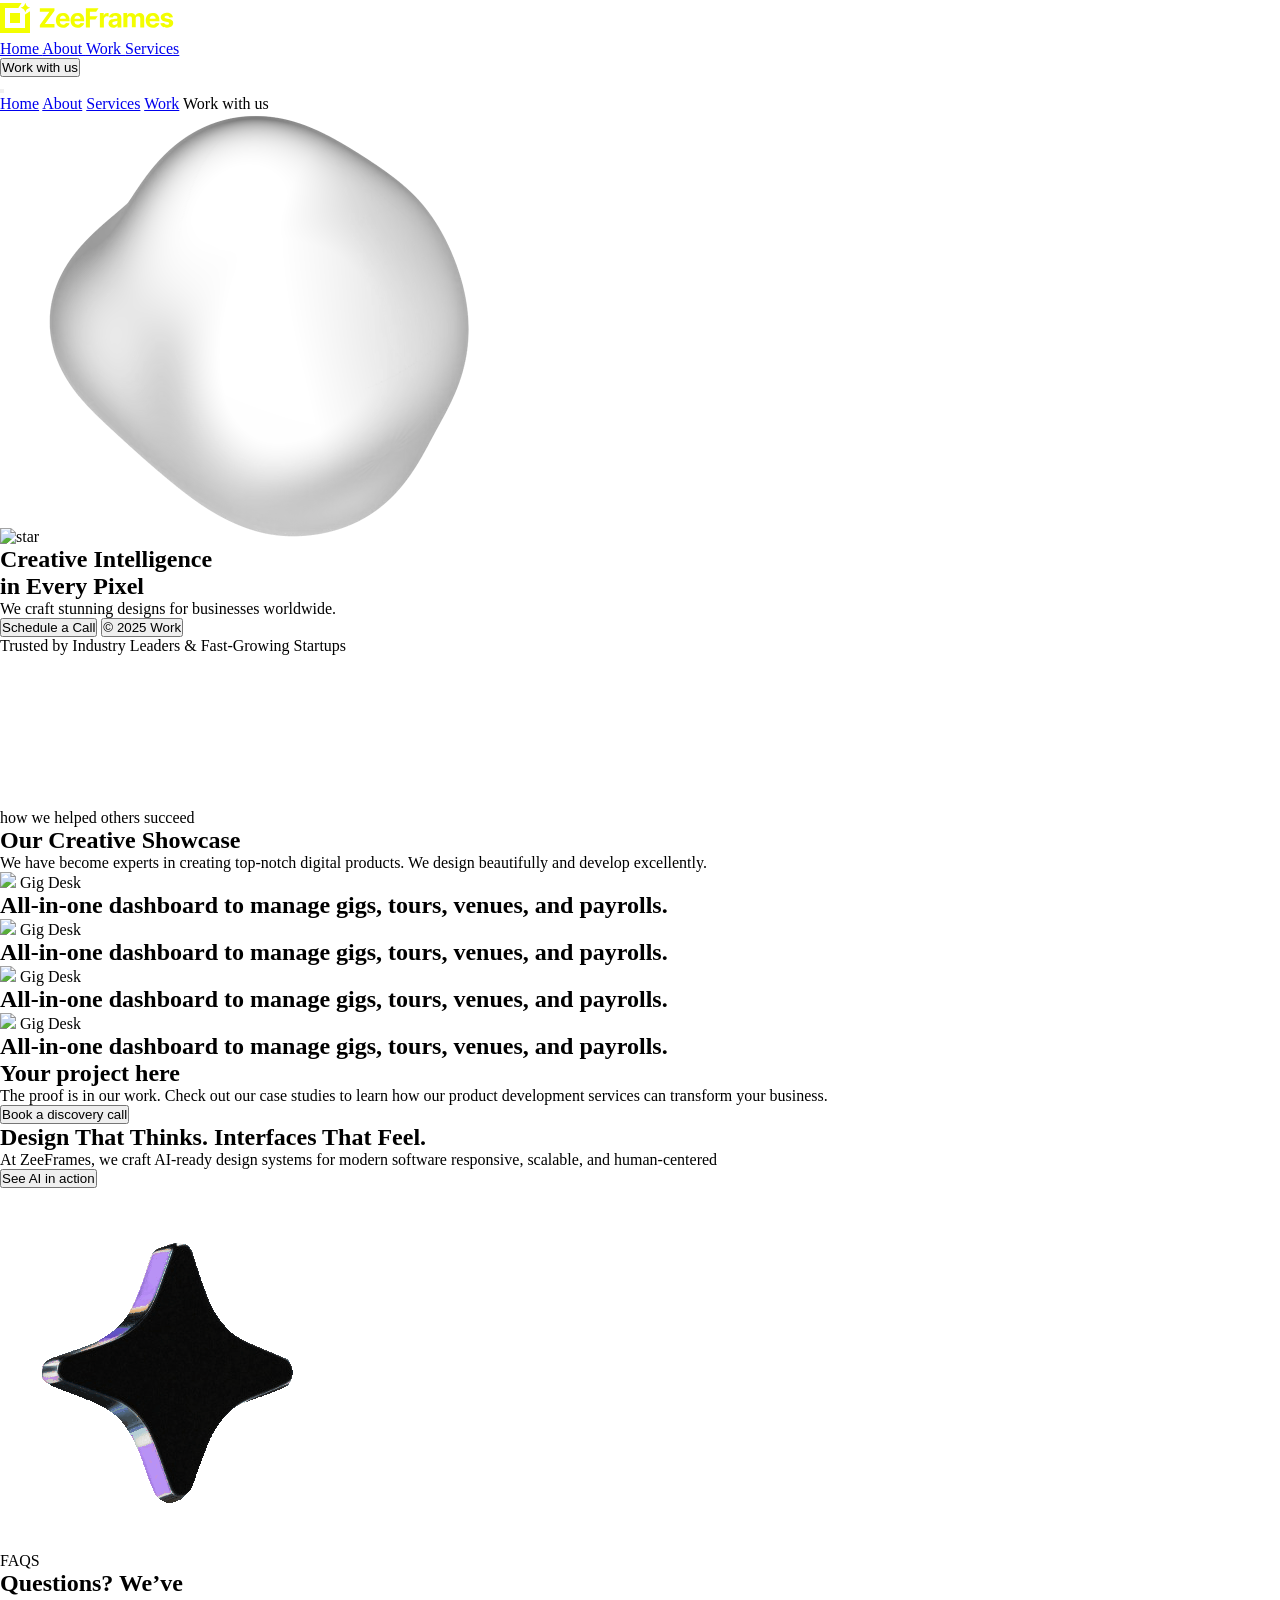
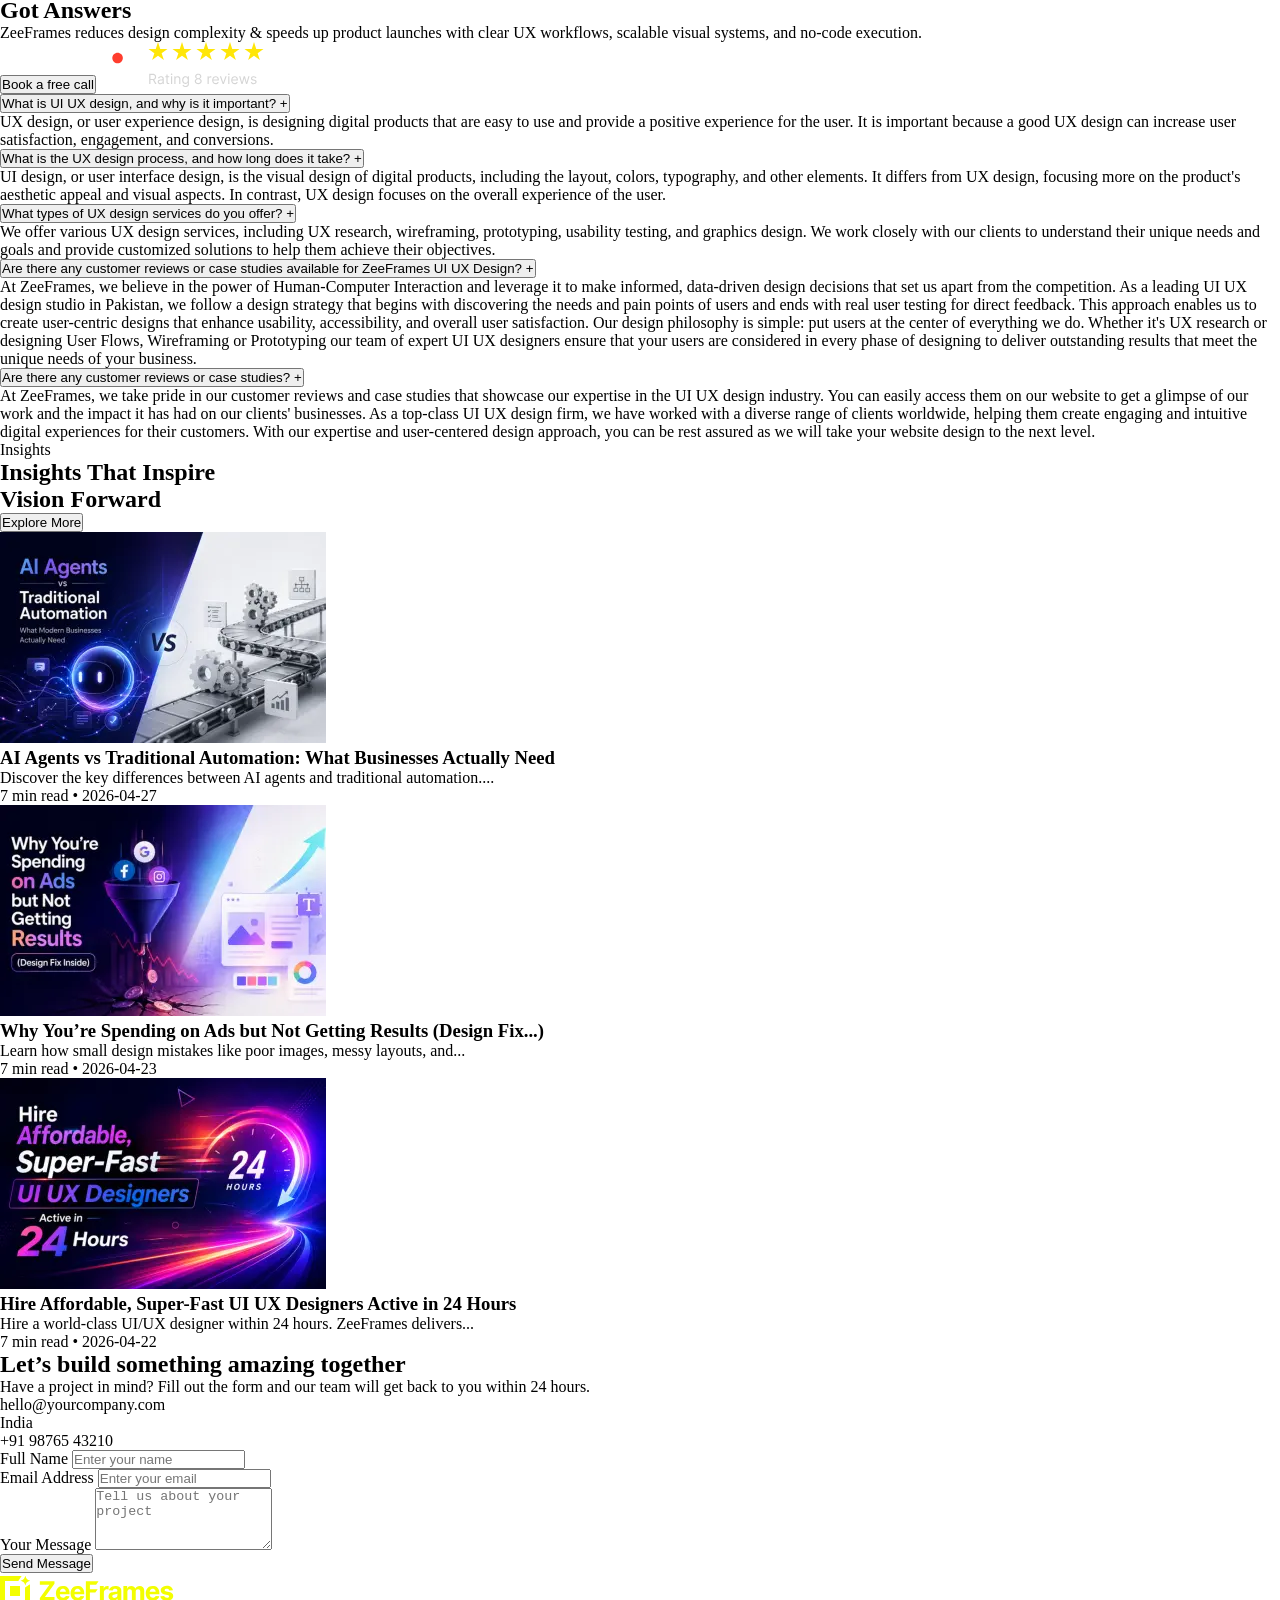
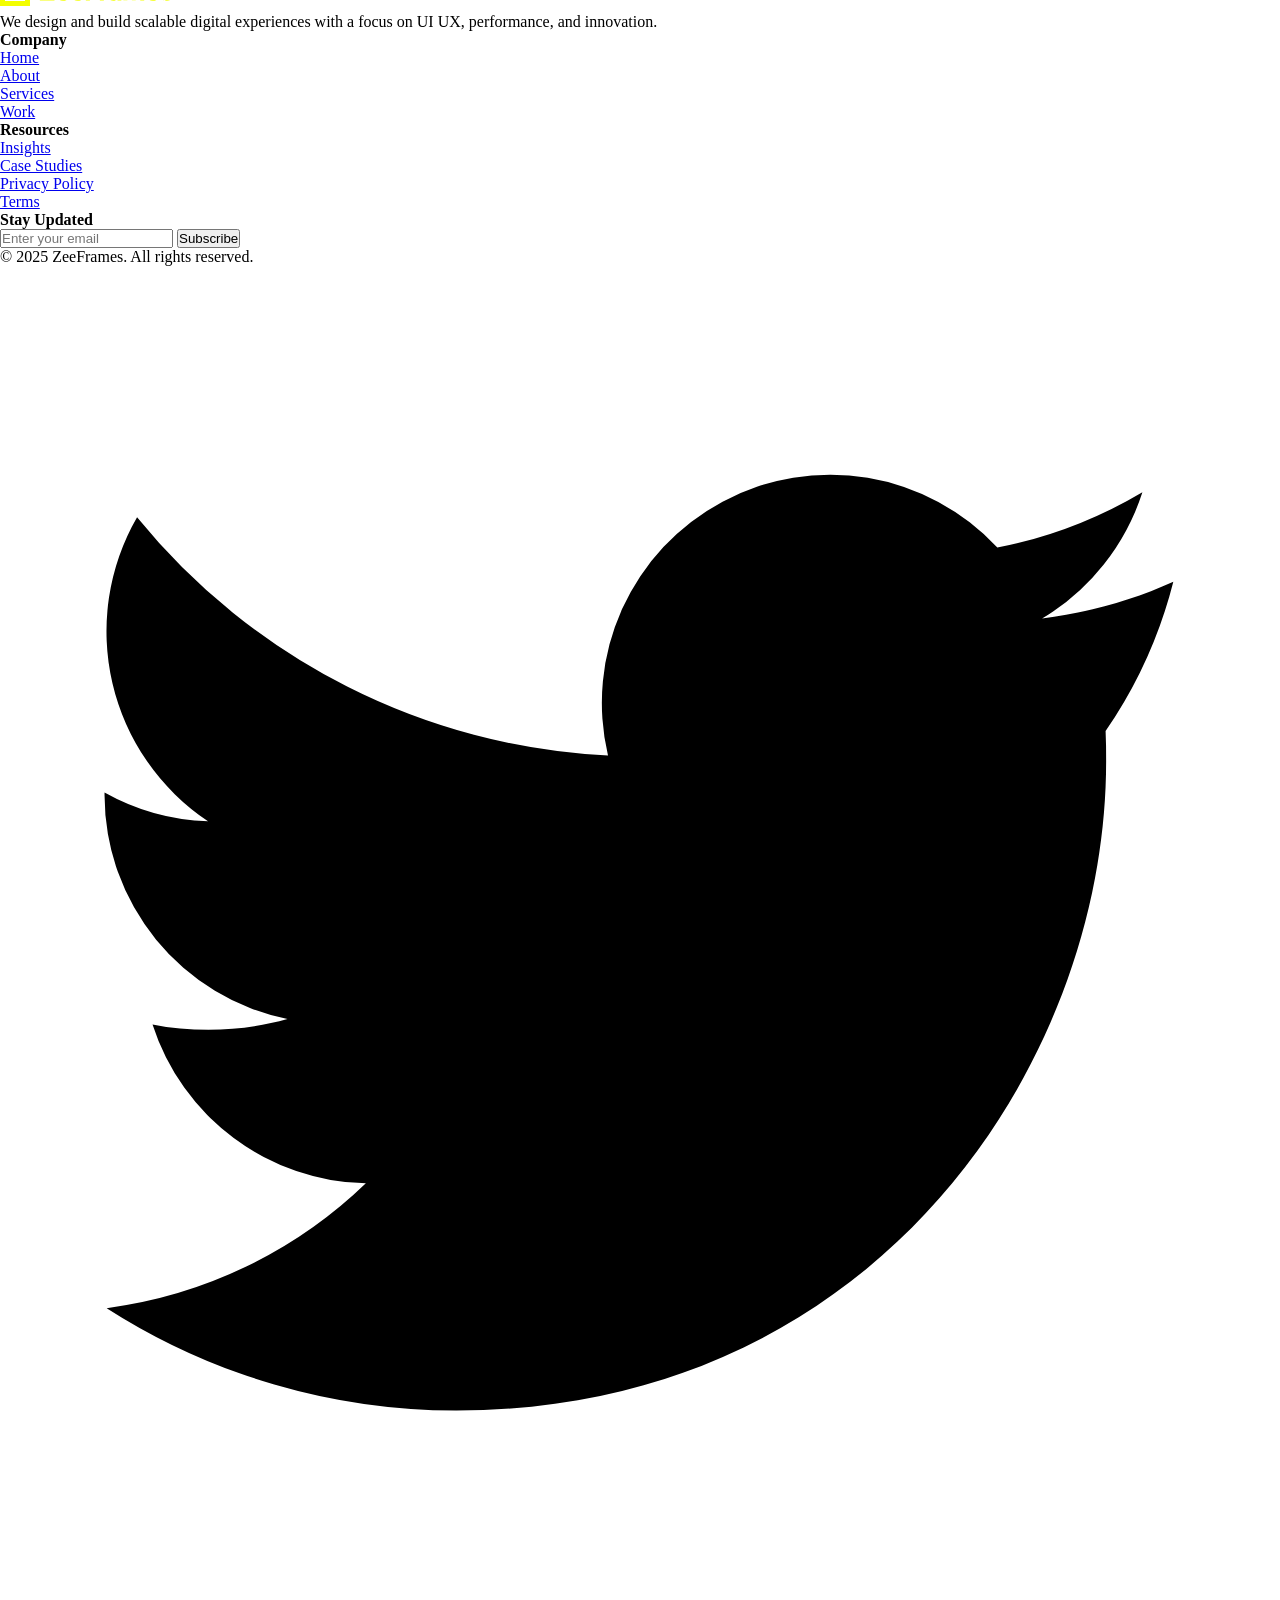
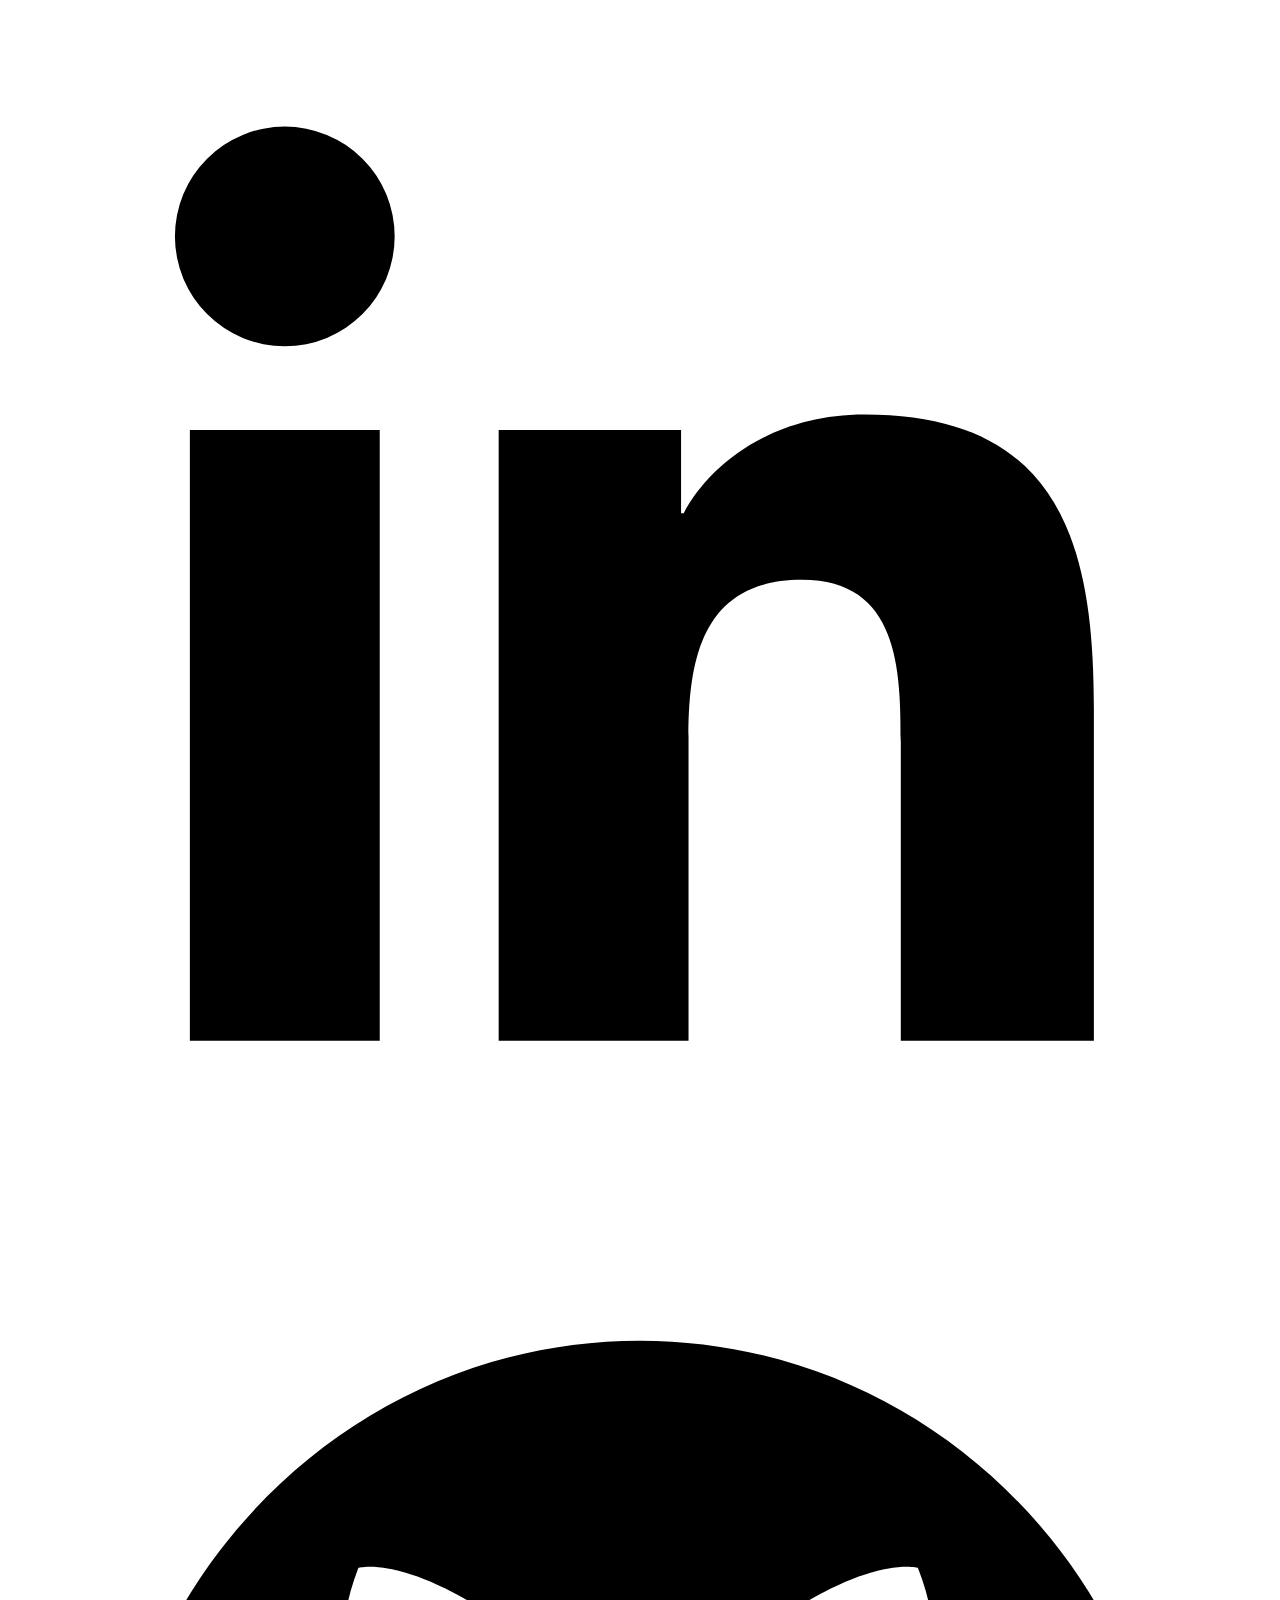
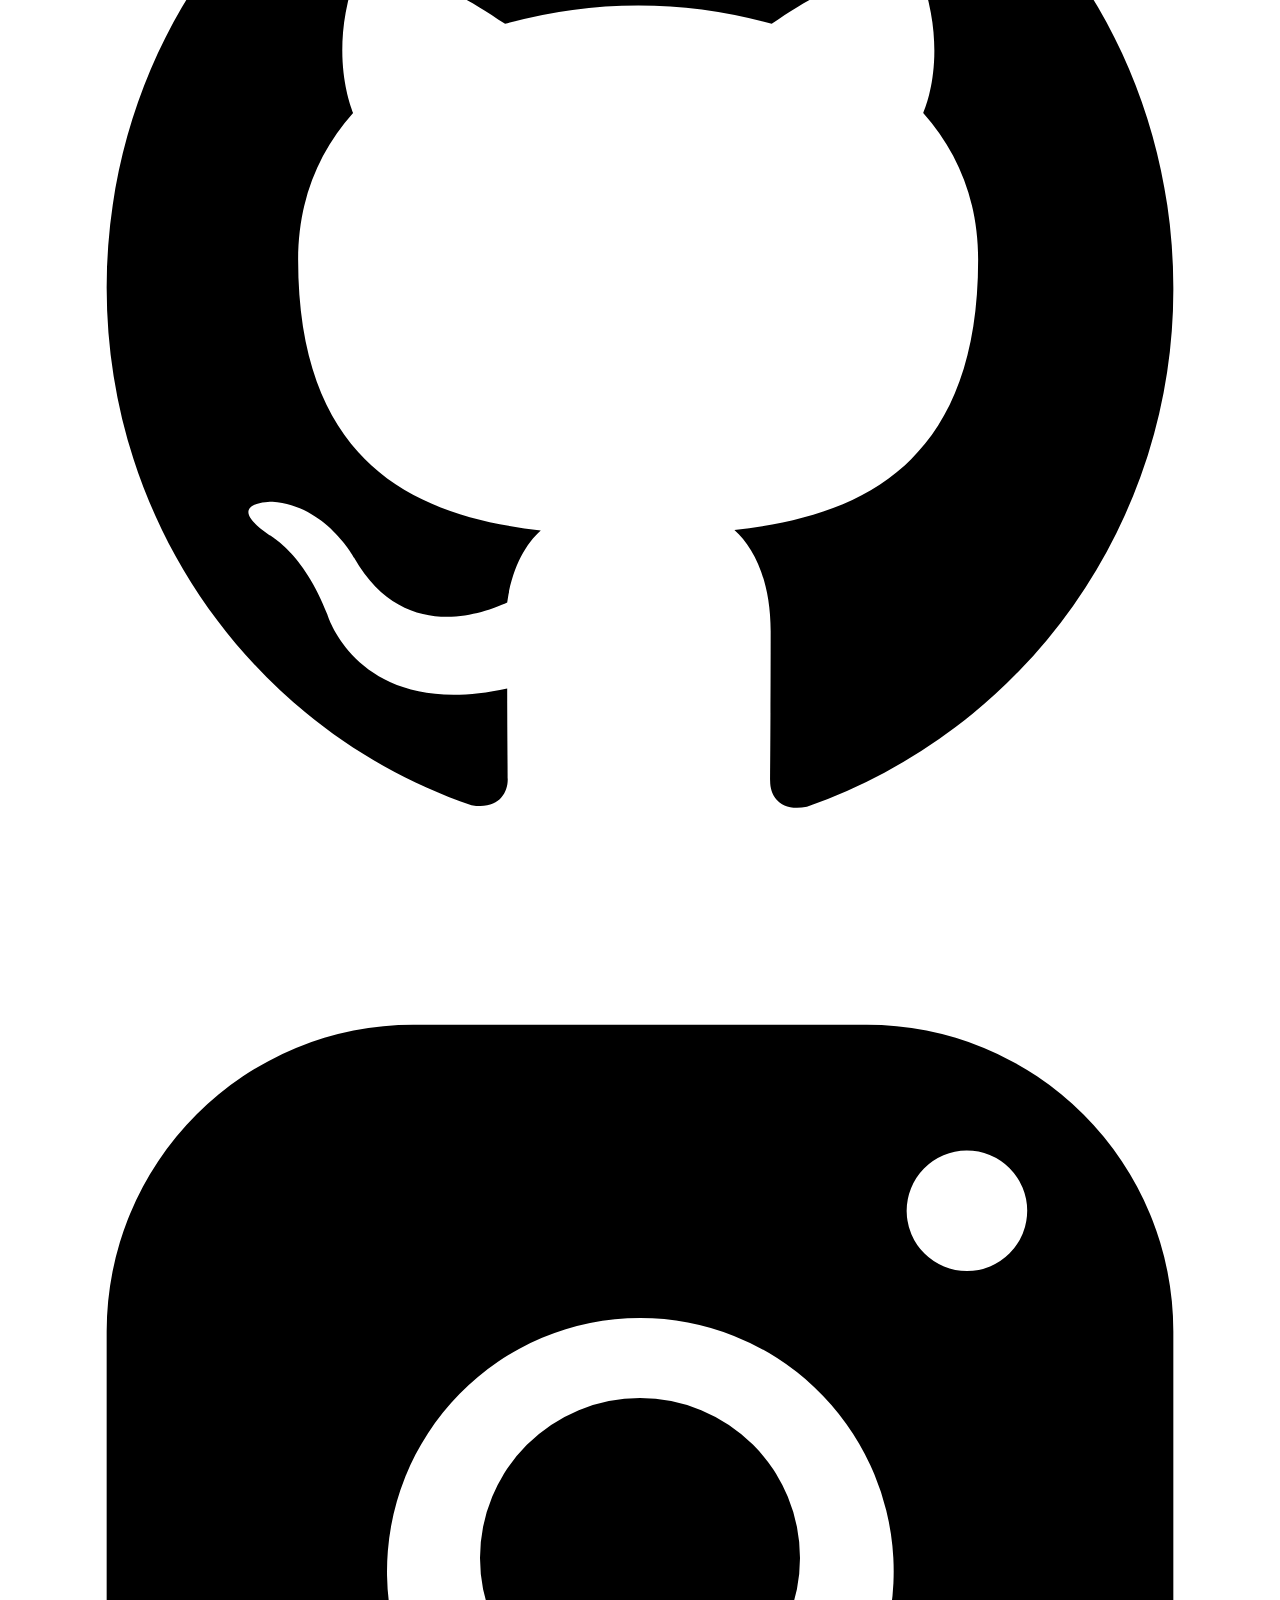
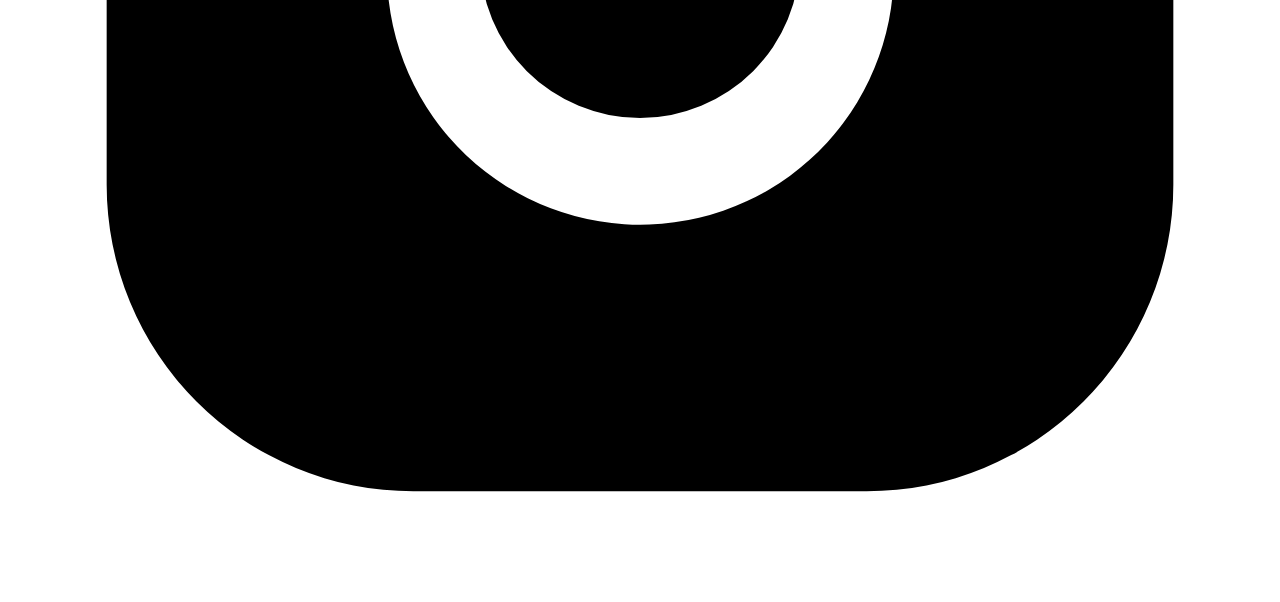
==== commit 9d3259de: "Updated website" ====
--- a/index.html
+++ b/index.html
@@ -66,11 +66,10 @@
         <div id="mobileMenu"
             class="lg:hidden overflow-hidden max-h-0 opacity-0 transition-all duration-500 ease-in-out px-6 bg-black text-gray-300">
             <div class="py-6 space-y-4">
-                <a href="#" class="block text-[#F3FE00]">Home</a>
-                <a href="#" class="block hover:text-[#F3FE00]">About</a>
-                <a href="#" class="block hover:text-[#F3FE00]">Services</a>
-                <a href="#" class="block hover:text-[#F3FE00]">Work</a>
-                <a href="#" class="block hover:text-[#F3FE00]">Insights</a>
+                <a href="index.html" class="block text-[#F3FE00]">Home</a>
+                <a href="about.html" class="block hover:text-[#F3FE00]">About</a>
+                <a href="service.html" class="block hover:text-[#F3FE00]">Services</a>
+                <a href="work.html" class="block hover:text-[#F3FE00]">Work</a
 
                 <button
                     class="w-full mt-4 bg-[#F3FE00] text-black py-2 rounded-full font-semibold hover:shadow-[0_0_20px_#F3FE00] transition">
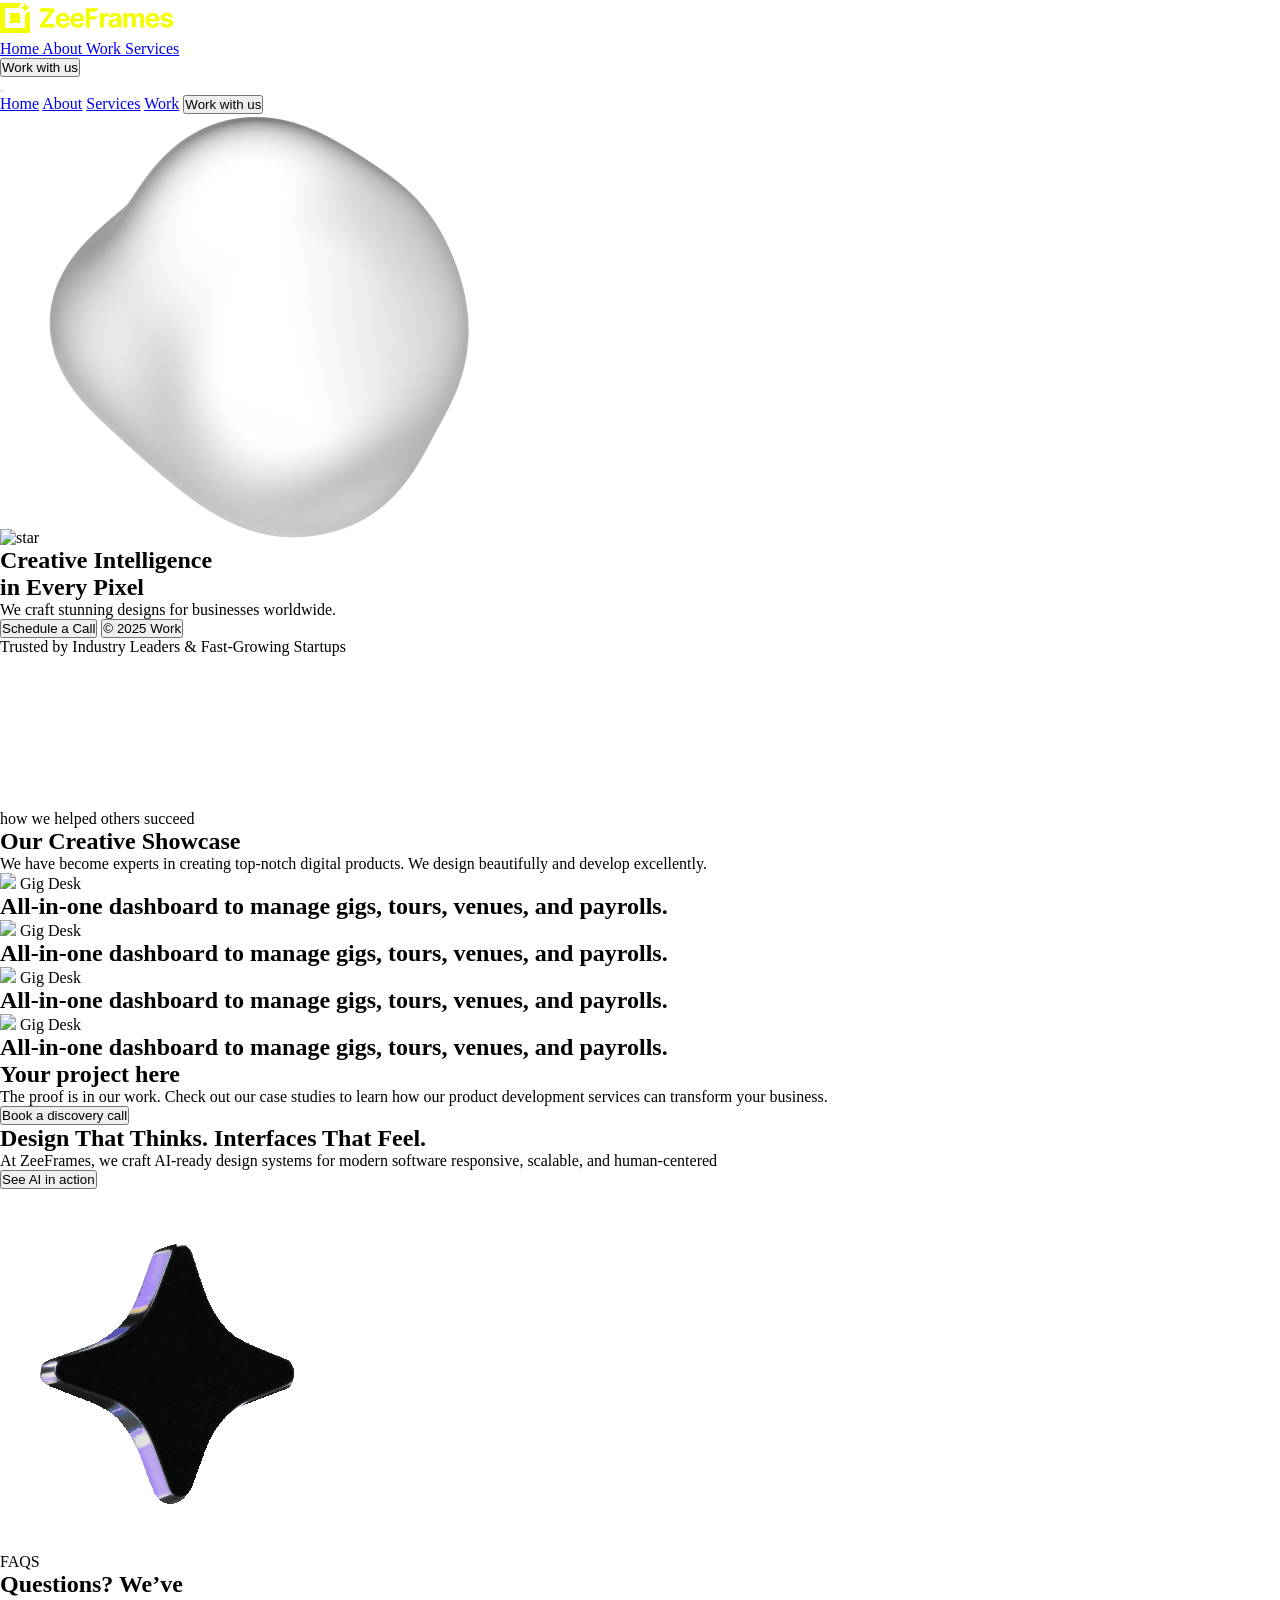
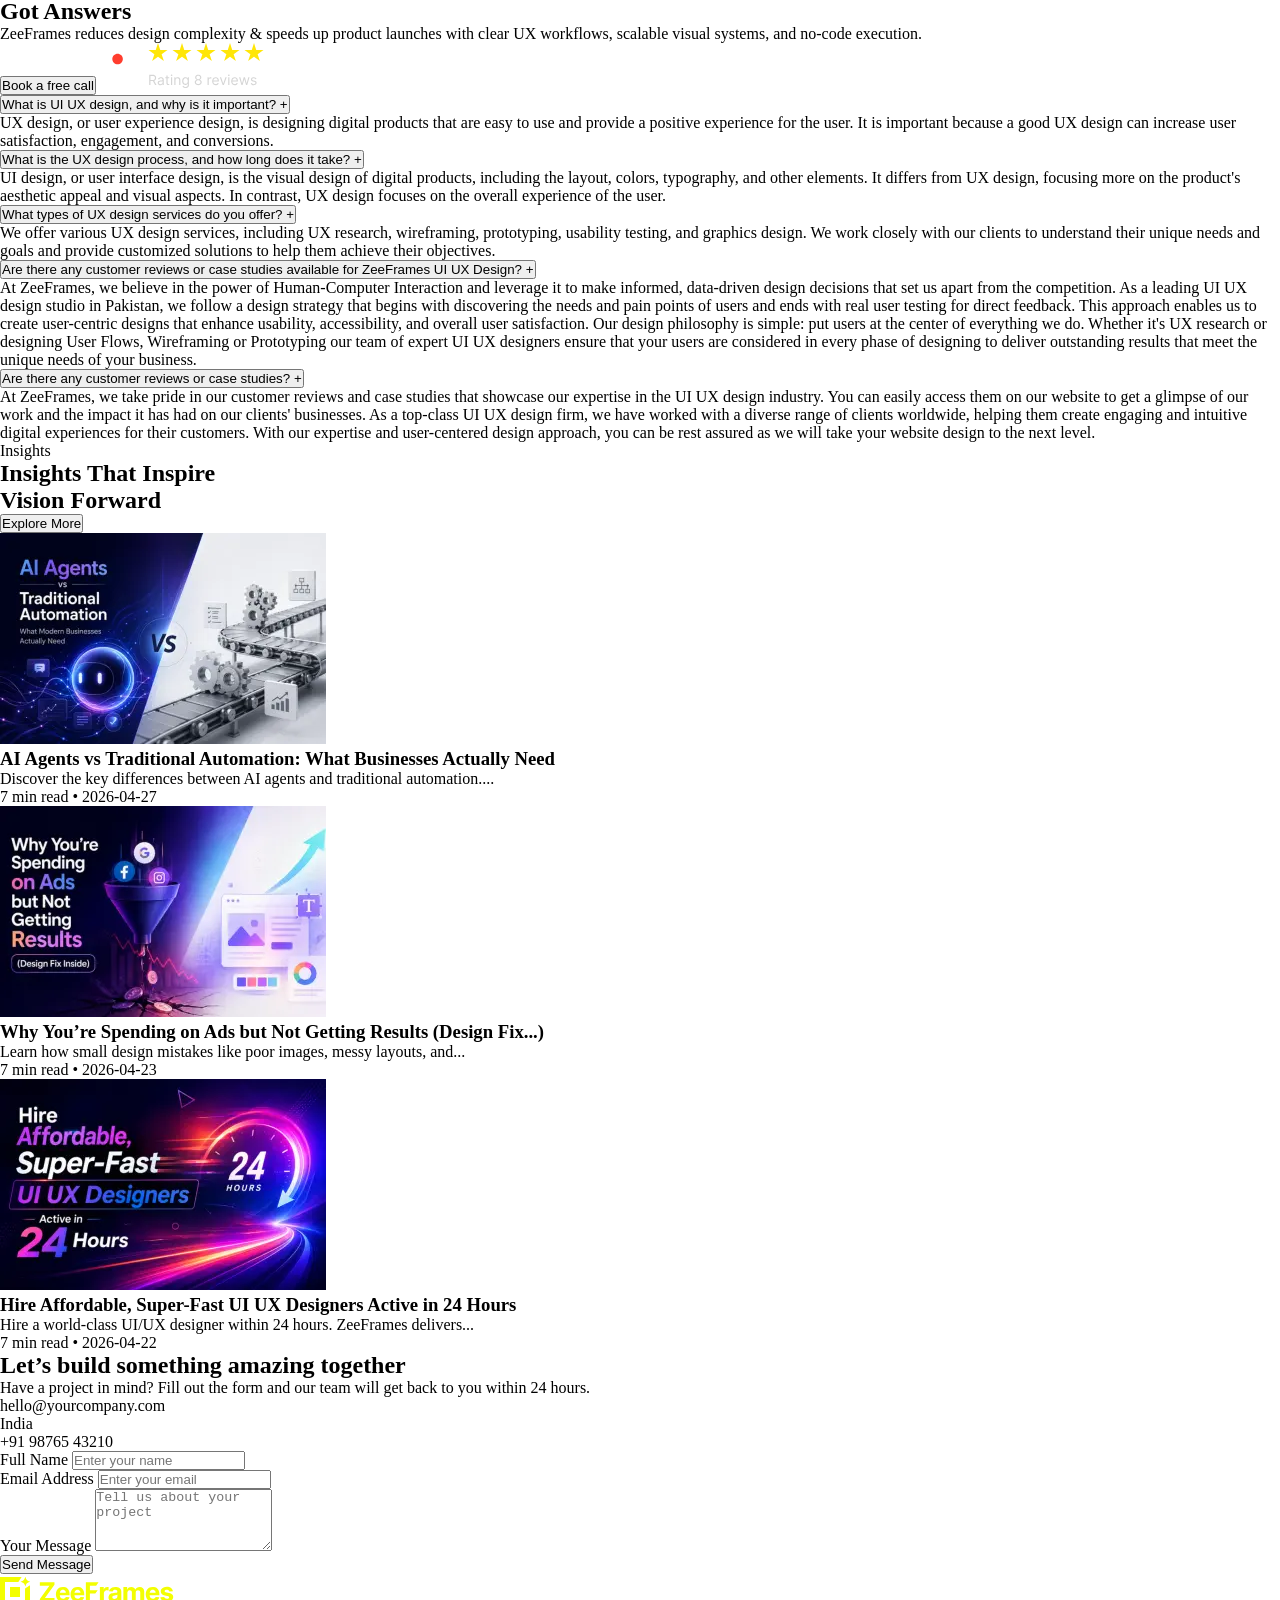
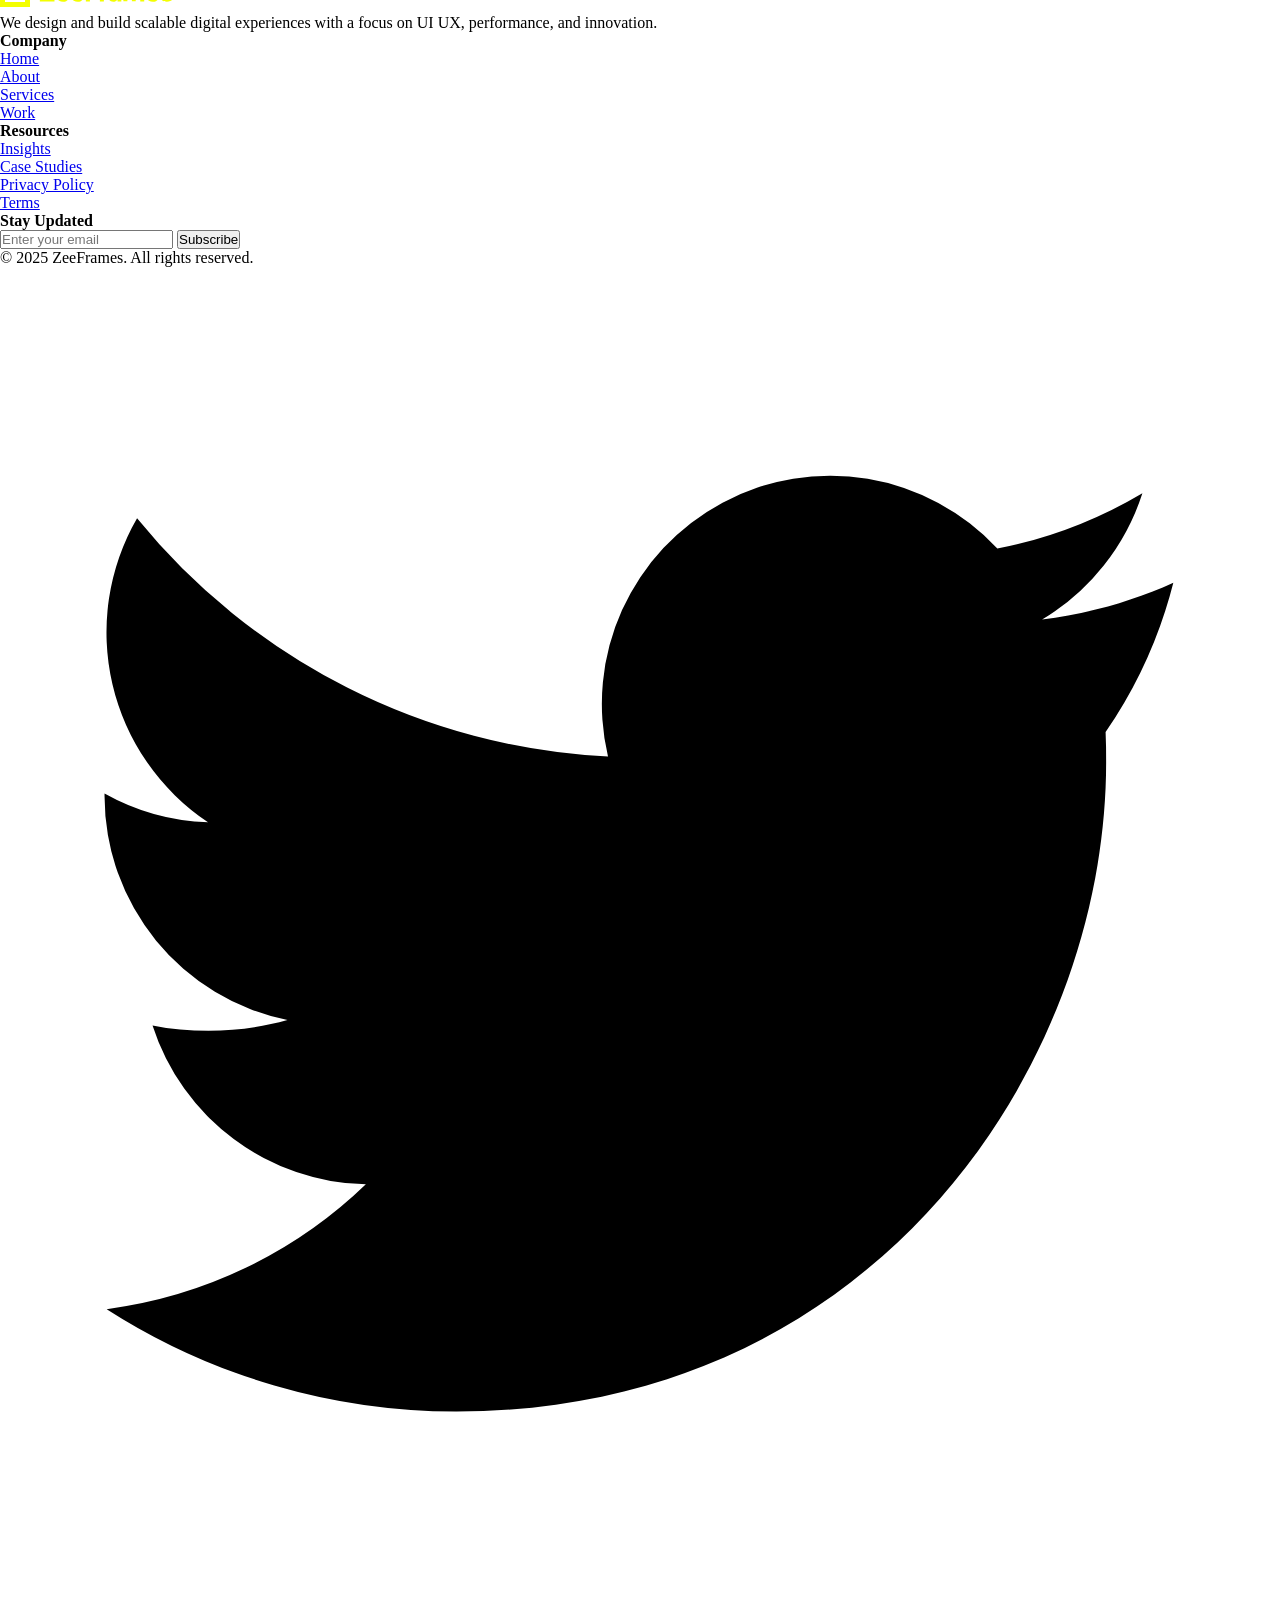
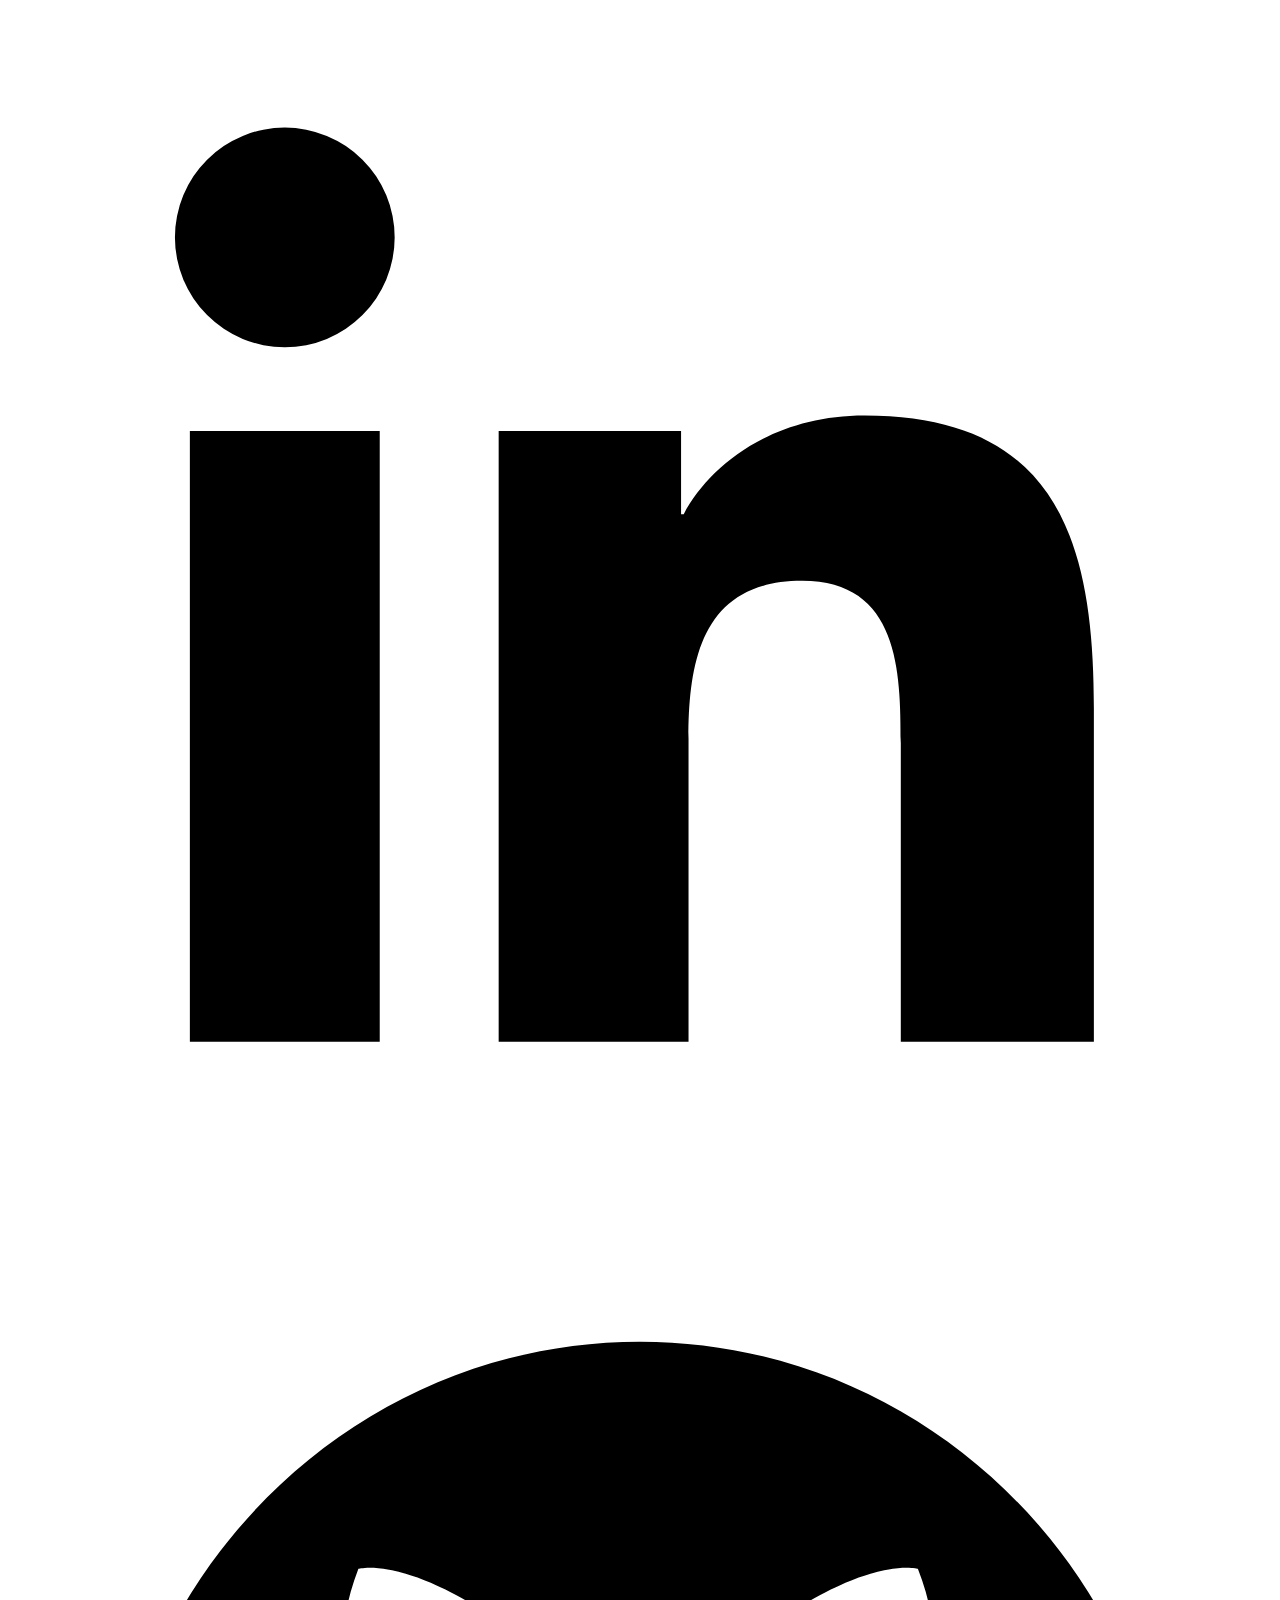
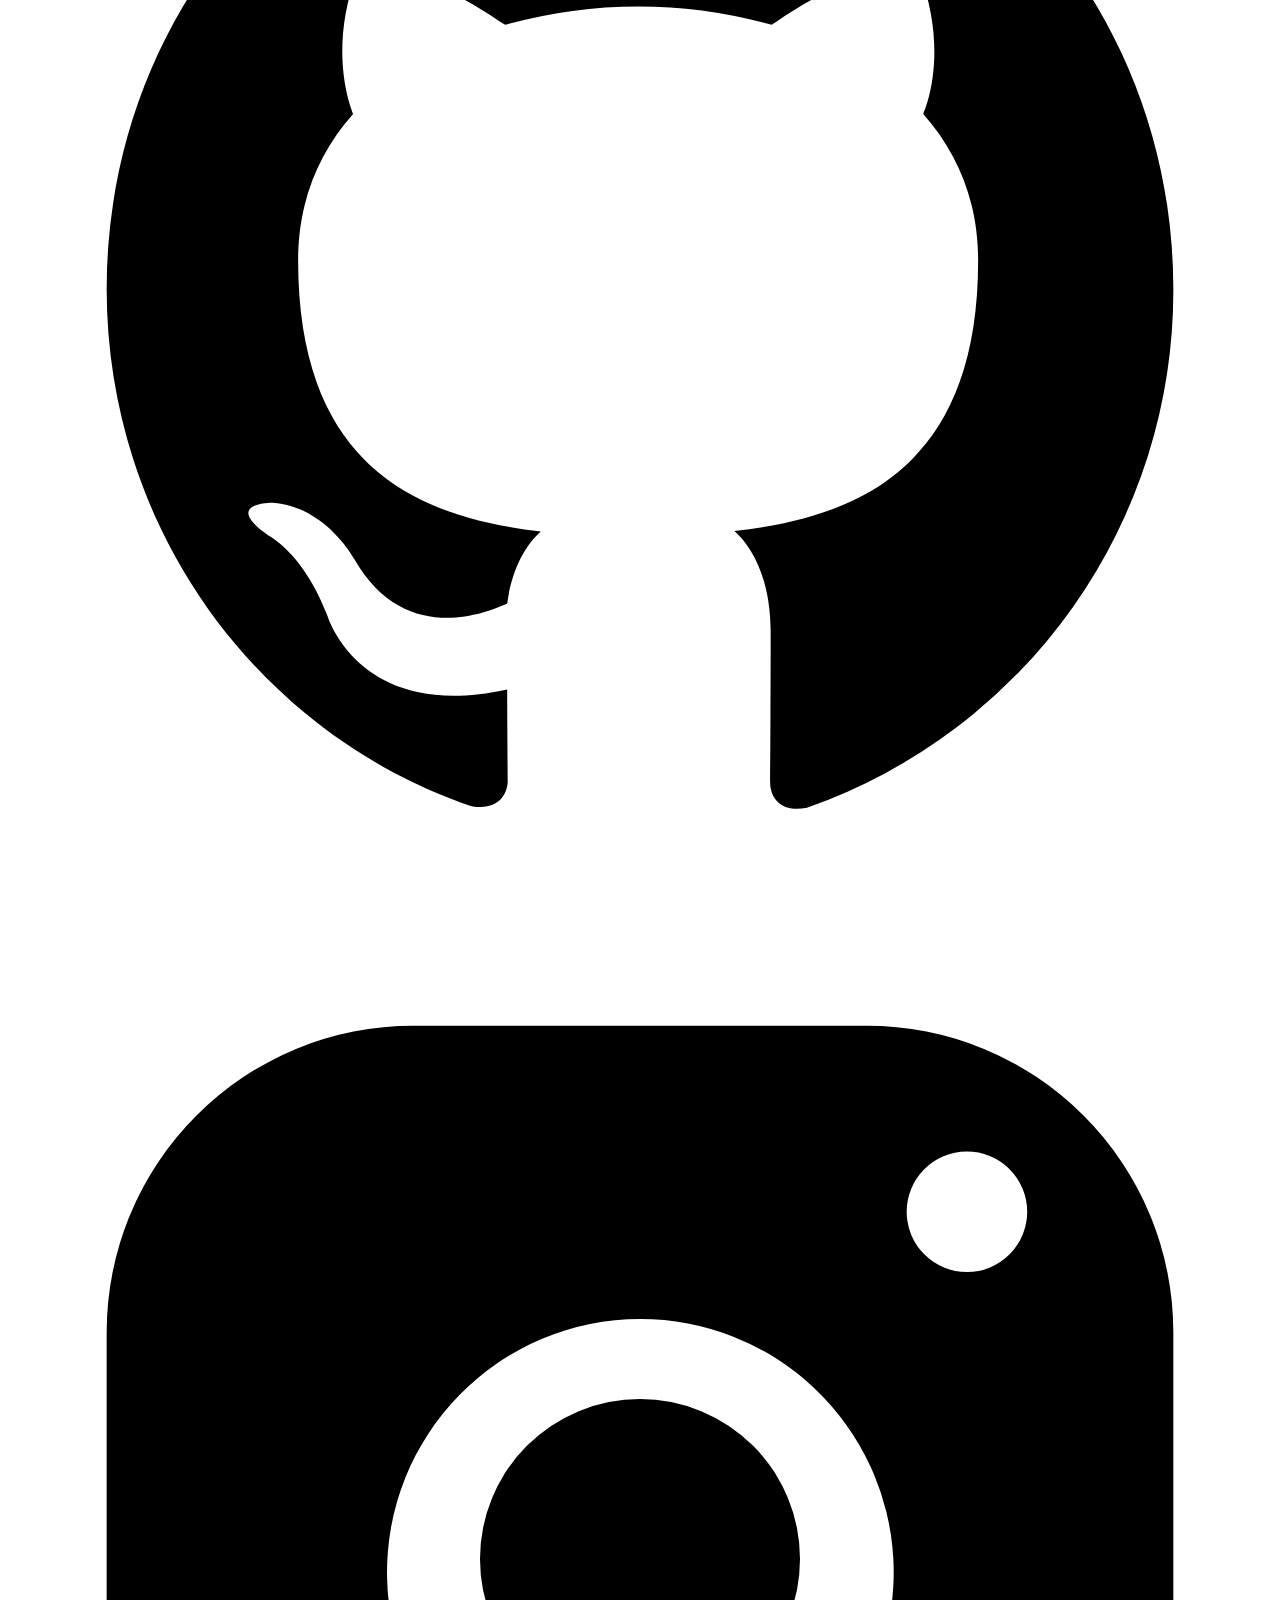
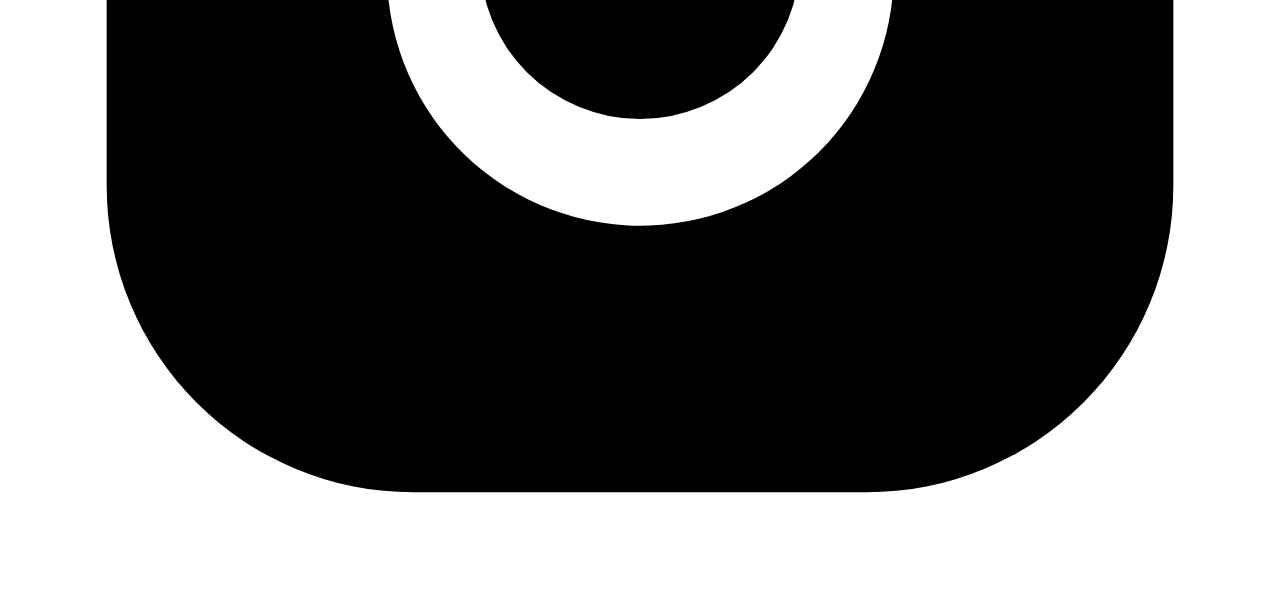
==== commit 61f74b52: "Updated website" ====
--- a/index.html
+++ b/index.html
@@ -69,7 +69,7 @@
                 <a href="index.html" class="block text-[#F3FE00]">Home</a>
                 <a href="about.html" class="block hover:text-[#F3FE00]">About</a>
                 <a href="service.html" class="block hover:text-[#F3FE00]">Services</a>
-                <a href="work.html" class="block hover:text-[#F3FE00]">Work</a
+                <a href="work.html" class="block hover:text-[#F3FE00]">Work</a>
 
                 <button
                     class="w-full mt-4 bg-[#F3FE00] text-black py-2 rounded-full font-semibold hover:shadow-[0_0_20px_#F3FE00] transition">
